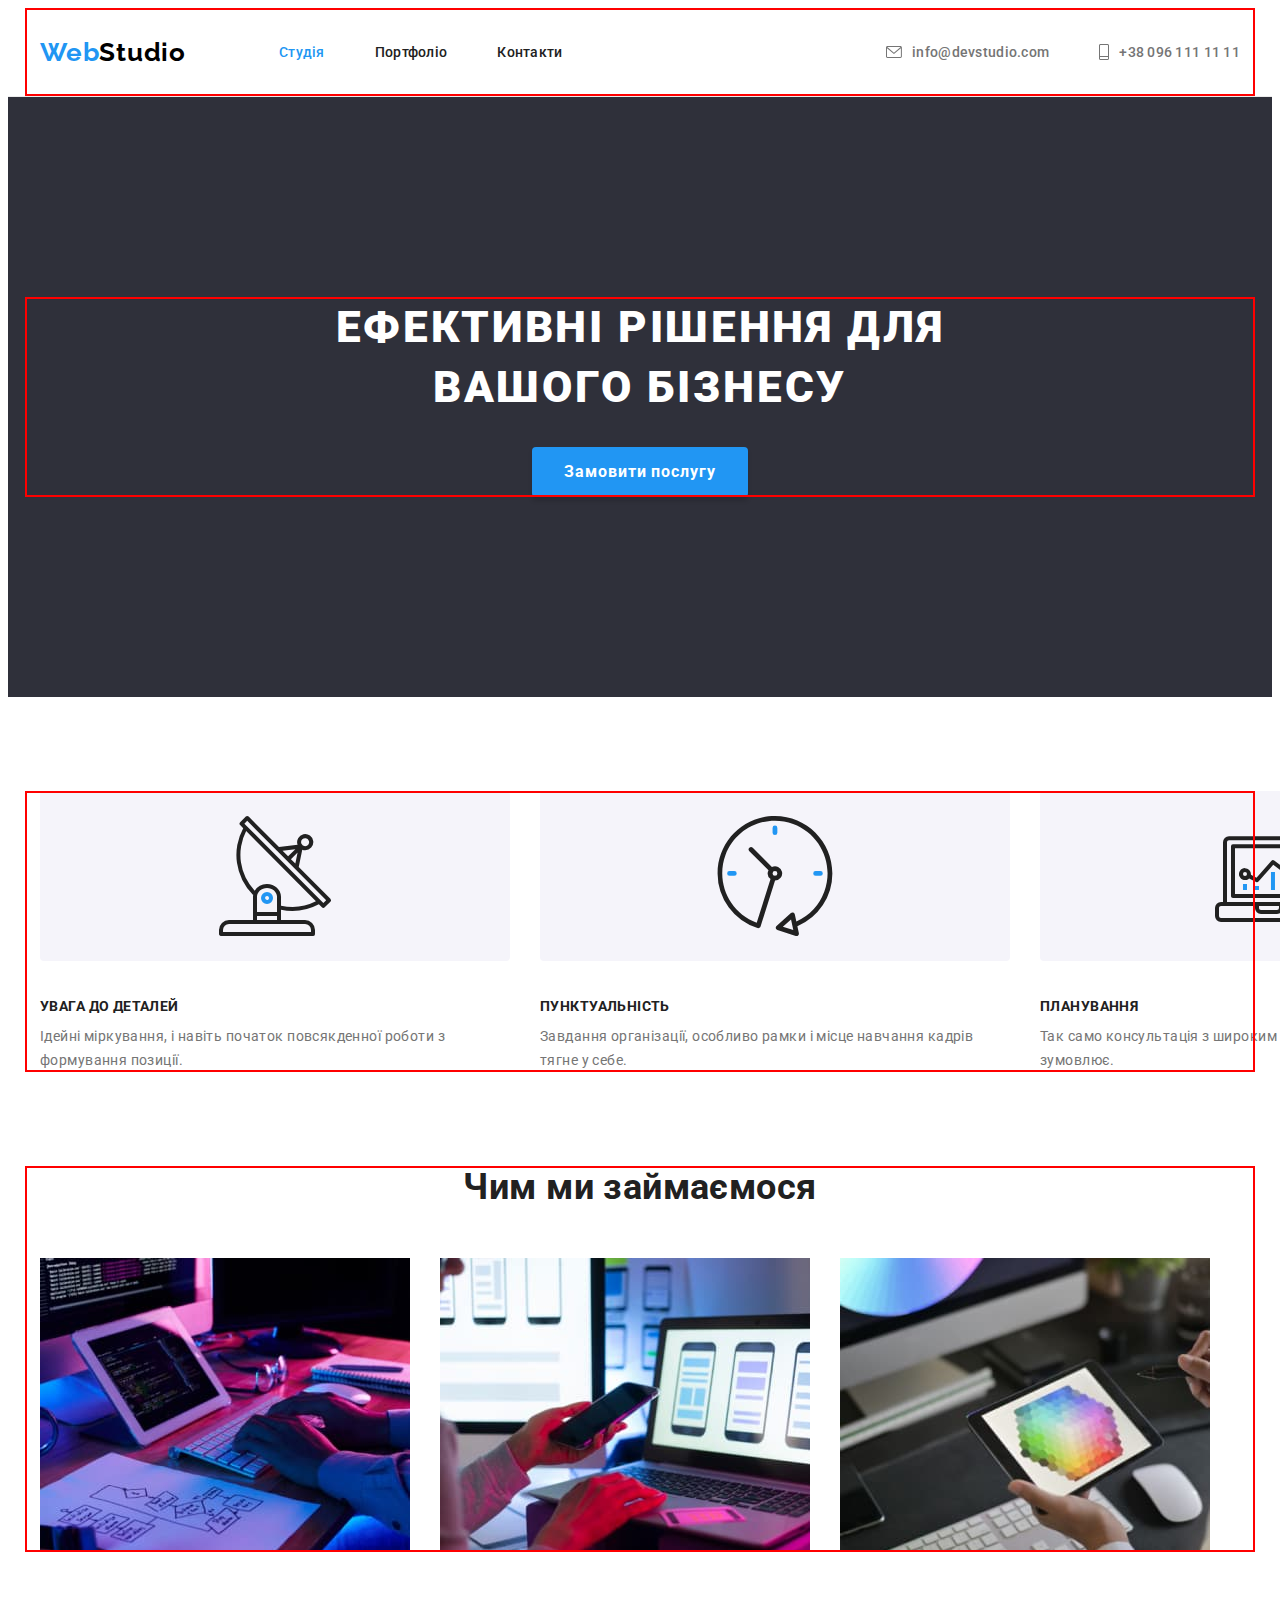
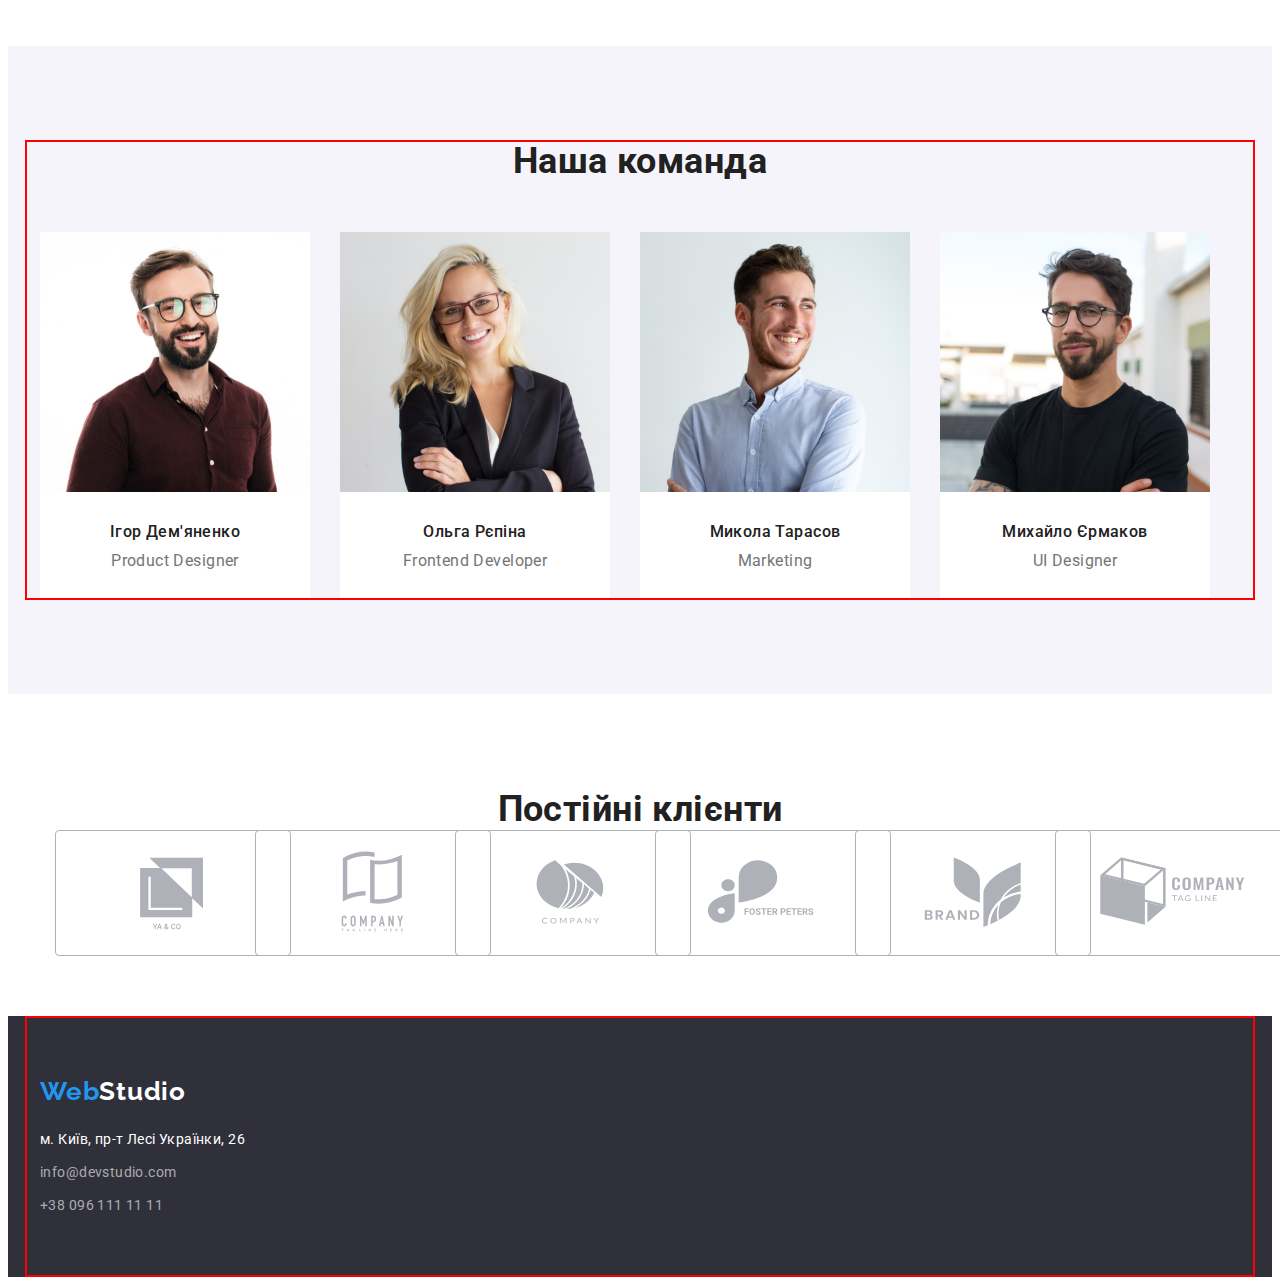
==== index.html @ 66969457 "secondary commit" ====
<!DOCTYPE html>
<html lang="uk">
  <head>
    <meta charset="UTF-8" />
    <meta http-equiv="X-UA-Compatible" content="IE=edge" />
    <meta name="viewport" content="width=device-width, initial-scale=1.0" />
    <title>WebStudio</title>
    <link rel="preconnect" href="https://fonts.googleapis.com" />
    <link rel="preconnect" href="https://fonts.gstatic.com" crossorigin />
    <link
      href="https://fonts.googleapis.com/css2?family=Raleway:wght@700&family=Roboto:wght@400;500;700;900&display=swap"
      rel="stylesheet"
    />
    <link
      rel="stylesheet"
      href="https://cdnjs.cloudflare.com/ajax/libs/modern-normalize/1.1.0/modern-normalize.min.css"
      integrity="sha512-wpPYUAdjBVSE4KJnH1VR1HeZfpl1ub8YT/NKx4PuQ5NmX2tKuGu6U/JRp5y+Y8XG2tV+wKQpNHVUX03MfMFn9Q=="
      crossorigin="anonymous"
      referrerpolicy="no-referrer"
    />
    <link rel="stylesheet" href="./css/styles.css" />
  </head>
  <body class="page">
    <header class="page-header">
      <div class="container container-header">
        <a lang="en" href="/index.html" class="logo-first-part"
          >Web<span class="logo-second-part">Studio</span></a
        >
        <nav class="header-nav">
          <ul class="site-nav list">
            <li class="nav-item"><a href="" class="link current">Студія</a></li>
            <li class="nav-item"><a href="./portfolio.html" class="link">Портфоліо</a></li>
            <li class="nav-item"><a href="" class="link">Контакти</a></li>
          </ul>
        </nav>
        <div class="container-nav">
          <ul class="contacts-nav list">
            <li class="contact-link">
              <a class="header-link link" href="mailto:info@devstudio.com">
                <svg class="header-icons" width="16" height="12">
                  <use href="./images/icons.svg#icon-mail"></use>
                </svg>
                info@devstudio.com
              </a>
            </li>
            <li class="contact-link">
              <a class="header-link link" href="tel:+380961111111">
                <svg class="header-icons" width="10" height="16">
                  <use href="./images/icons.svg#icon-phone"></use>
                </svg>
                +38 096 111 11 11
              </a>
            </li>
          </ul>
        </div>
      </div>
    </header>
    <main>
      <!-- Hero section -->
      <section class="hero-section">
        <div class="container hero-container">
          <h1 class="hero-title">Ефективні рішення для вашого бізнесу</h1>
          <button class="hero-button" type="button">Замовити послугу</button>
        </div>
      </section>
      <!-- features-section -->
      <section class="section features-section">
        <div class="container features-container">
          <h2 class="visually-hidden">Особливості роботи WebStudio</h2>
          <ul class="features-list list">
            <li class="features-item">
              <svg class="features-icons" width="70" height="70">
                <use href="./images/icons.svg#icon-antenna"></use>
              </svg>
              <h3 class="feature-title">Увага до деталей</h3>
              <p class="features-text">
                Ідейні міркування, і навіть початок повсякденної роботи з формування позиції.
              </p>
            </li>
            <li class="features-item">
              <svg class="features-icons" width="70" height="70">
                <use href="./images/icons.svg#icon-clock"></use>
              </svg>
              <h3 class="feature-title">Пунктуальність</h3>
              <p class="features-text">
                Завдання організації, особливо рамки і місце навчання кадрів тягне у себе.
              </p>
            </li>
            <li class="features-item">
              <svg class="features-icons" width="70" height="70">
                <use href="./images/icons.svg#icon-diagram"></use>
              </svg>
              <h3 class="feature-title">Планування</h3>
              <p class="features-text">
                Так само консультація з широким активом значною мірою зумовлює.
              </p>
            </li>
            <li class="features-item">
              <svg class="features-icons" width="70" height="70">
                <use href="./images/icons.svg#icon-astronaut"></use>
              </svg>
              <h3 class="feature-title">Сучасні Технології</h3>
              <p class="features-text">
                Значимість цих проблем настільки очевидна, що реалізація планових завдань.
              </p>
            </li>
          </ul>
        </div>
      </section>
      <!-- about-section -->
      <section class="about-section">
        <div class="container about-container">
          <h2 class="about-title">Чим ми займаємося</h2>
          <ul class="about-list list">
            <li>
              <img
                src="./images/img.jpg"
                alt="людина набирає код на клавіатурі, працює з планшетом і компьютером"
                width="370"
                height="294"
              />
            </li>
            <li>
              <img
                src="./images/img(1).jpg"
                alt="людина тестує мобільну версію, тримає телефон на фоні ноутбука"
                width="370"
                height="294"
              />
            </li>
            <li>
              <img
                src="./images/img(2).jpg"
                alt="людина працює з графічним планшетом"
                width="370"
                height="294"
              />
            </li>
          </ul>
        </div>
      </section>
      <!-- Team-section -->
      <section class="section team-section">
        <div class="container team-container">
          <h2 class="team-title">Наша команда</h2>
          <ul class="team-list list">
            <li class="team-card">
              <img
                src="./images/man-in-brown-shirt.jpg"
                alt="Чоловік у коричневій сорочці, в окулярах з світлили дужками"
                width="270"
                height="260"
              />
              <div class="employee-container">
                <h3 class="employee">Ігор Дем'яненко</h3>
                <p class="position" lang="en">Product Designer</p>
              </div>
            </li>
            <li class="team-card">
              <img
                src="./images/woman-in-black-jacket.jpg"
                alt="Жінка в чорному піджаку"
                width="270"
                height="260"
              />
              <div class="employee-container">
                <h3 class="employee">Ольга Рєпіна</h3>
                <p class="position" lang="en">Frontend Developer</p>
              </div>
            </li>
            <li class="team-card">
              <img
                src="./images/man-in-white-shirt.jpg"
                alt="Чоловік в білій сорочці"
                width="270"
                height="260"
              />
              <div class="employee-container">
                <h3 class="employee">Микола Тарасов</h3>
                <p class="position" lang="en">Marketing</p>
              </div>
            </li>
            <li class="team-card">
              <img
                src="./images/man-in-black-t-shirt.jpg"
                alt="Чоловік в чорній футболці, в окулярах"
                width="270"
                height="260"
              />
              <div class="employee-container">
                <h3 class="employee">Михайло Єрмаков</h3>
                <p class="position" lang="en">UI Designer</p>
              </div>
            </li>
          </ul>
        </div>
      </section>
      <section class="section">
        <h2 class="clients-title">Постійні клієнти</h2>
        <ul class="clients-list list">
          <li class="clients-item">
            <a class="clients-link link" href="">
              <svg class="clients-icon" width="106" heigth="60">
                <use href="./images/icons.svg#icon-Logo-company-1"></use>
              </svg>
            </a>
          </li>
          <li class="clients-item">
            <a href="">
              <svg class="clients-icon" width="106" heigth="60">
                <use href="./images/icons.svg#icon-Logo-company-2"></use>
              </svg>
            </a>
          </li>
          <li class="clients-item">
            <a href="">
              <svg class="clients-icon" width="106" heigth="60">
                <use href="./images/icons.svg#icon-Logo-company-3"></use>
              </svg>
            </a>
          </li>
          <li class="clients-item">
            <a href="">
              <svg class="clients-icon" width="106" heigth="60">
                <use href="./images/icons.svg#icon-Logo-company-4"></use>
              </svg>
            </a>
          </li>
          <li class="clients-item">
            <a href="">
              <svg class="clients-icon" width="106" heigth="60">
                <use href="./images/icons.svg#icon-Logo-company-5"></use>
              </svg>
            </a>
          </li>
          <li class="clients-item">
            <a href="">
              <svg class="clients-icon" width="106" heigth="60">
                <use href="./images/icons.svg#icon-Logo-company-6"></use>
              </svg>
            </a>
          </li>
        </ul>
      </section>
    </main>
    <footer class="footer-section">
      <div class="container footer-container">
        <a href="/index.html" class="footer-logo logo-first-part"
          >Web<span class="footer-logo logo-second-alt-part">Studio</span></a
        >
        <address class="address-container">
          <ul class="address-list list">
            <li class="contact-list">
              <a
                class="address-item link"
                href="https://goo.gl/maps/CPtrU1FHBa2aNyZL9"
                target="_blank"
                rel="noopener noreferrer"
                >м. Київ, пр-т Лесі Українки, 26</a
              >
            </li>
            <li class="contact-list">
              <a class="address-link link" href="mailto:info@devstudio.com">info@devstudio.com</a>
            </li>
            <li class="contact-list">
              <a class="address-link link" href="tel:+380961111111">+38 096 111 11 11</a>
            </li>
          </ul>
        </address>
      </div>
    </footer>
  </body>
</html>
---- css/styles.css ----
:root {
  /* Fonts */
  --main-font: 'Roboto', sans-serif;
  --secondary-font: 'Raleway', sans-serif;

  /* Text colors */
  --main-txt-cl: #212121;
  --second-txt-cl: #757575;
  --light-txt-cl: #ffffff;
  --accent-txt-cl: #2196f3;
  --logo-first-txt-cl: #2196f3;
  --logo-second-txt-cl: #000000;
  --logo-second-alt-txt-cl: #ffffff;
  --light-txt-cl-60: rgba(255, 255, 255, 0.6);
  --icon-clients: #AFB1B8;

  /* Background colors */
  --accent-bg-cl: #f5f5f5;
  --main-bg-cl: #ffffff;
  --second-bg-cl: #2f303a;
  --btn-filter-bg-cl: #f5f4fa;
  --btn-filter-act-cl: #2196f3;
  --btn-hero-cl: #2196f3;
  --bnt-act-cl: #188ce8;
  --team-bg-cl: #f5f4fa;

  /* Others */
}

.page {
  font-family: var(--main-font);
  font-weight: 400;
  font-size: 14px;
  line-height: calc(24 / 14);
  letter-spacing: 0.03em;
  color: var(--main-txt-cl);
  background-color: var(--main-bg-cl);
}

/* Reset style */

h1,
h2,
h3,
h4,
h5,
h6,
p,
ul {
  margin: 0;
}

img {
  display: block;
}

.link {
  text-decoration: none;
  color: currentColor;
}

.list {
  list-style: none;
  margin: 0;
  padding: 0;
}

.section {
  padding-top: 94px;
  padding-bottom: 94px;
}

.about-section {
  padding-bottom: 94px;
}

.container {
  width: 1200px;
  padding-left: 15px;
  padding-right: 15px;
  margin-left: auto;
  margin-right: auto;
  outline: 2px solid red;
  outline-offset: -2px;
}

/* Header */

.logo-first-part {
  color: var(--logo-first-txt-cl);
  font-family: var(--secondary-font);
  font-style: normal;
  font-weight: 700;
  font-size: 26px;
  line-height: calc(31 / 26);
  letter-spacing: 0.03em;
  text-decoration: none;
}

.logo-second-part {
  color: var(--logo-second-txt-cl);
  font-family: var(--secondary-font);
  font-style: normal;
  font-weight: 700;
  font-size: 26px;
  line-height: calc(31 / 26);
  letter-spacing: 0.03em;
  text-decoration: none;
}

.container-header {
  display: flex;
  align-items: center;
}

.header-nav {
  margin-left: 93px;
  margin-right: auto;
}

.site-nav {
  padding-top: 32px;
  padding-bottom: 32px;
  display: flex;
  gap: 50px;
  align-items: center;
}

.site-nav .link.current {
  color: var(--accent-txt-cl);
}

.contacts-nav {
  padding-top: 32px;
  padding-bottom: 32px;
  display: flex;
  align-items: center;
}

.contacts-nav .link {
  color: var(--second-txt-cl);
}

.header-link {
  display: flex;
  justify-content: center;
  align-items: center;
}

.header-icons {
  fill: currentColor;
  margin-right: 10px;
}

.contact-link:not(:last-child) {
  margin-right: 50px;
}

.page-header {
  border-bottom: 1px solid #ececec;
  background-color: var(--main-bg-cl);
}

.page-header .link {
  font-weight: 500;
  font-size: 14px;
  line-height: calc(16 / 14);
  letter-spacing: 0.02em;
}

.page-header .link:hover,
.page-header .link:focus {
  color: var(--accent-txt-cl);
}



/* Hero */

.hero-section {
  padding-top: 200px;
  padding-bottom: 200px;
  background-color: var(--second-bg-cl);
}

.hero-title {
  width: 696px;
  margin-right: auto;
  margin-left: auto;
  margin-bottom: 30px;
  font-weight: 900;
  font-size: 44px;
  line-height: calc(60 / 44);
  text-align: center;
  letter-spacing: 0.06em;
  text-transform: uppercase;
  color: var(--light-txt-cl);
}

.hero-button {
  margin-left: auto;
  margin-right: auto;
  display: block;
  width: 216px;
  min-height: 50px;
  padding: 6px 28px;
  border-radius: 4px;
  border: none;
  box-shadow: 0px 4px 4px rgba(0, 0, 0, 0.15);
  font-family: inherit;
  font-weight: 700;
  font-size: 16px;
  line-height: calc(30 / 16);
  letter-spacing: 0.06em;
  color: var(--light-txt-cl);
  background-color: var(--btn-hero-cl);
  cursor: pointer;
}

.hero-button:hover,
.hero-button:focus {
  background-color: var(--bnt-act-cl);
}

.hero-button:active {
  background-color: var(--bnt-act-cl);
}

/* features */

.visually-hidden {
  position: absolute;
  width: 1px;
  height: 1px;
  margin: -1px;
  border: 0;
  padding: 0;
  white-space: nowrap;
  clip-path: inset(100%);
  clip: rect(0 0 0 0);
  overflow: hidden;
}

.features-list {
  display: flex;
  gap: 30px;
}

.features-item {
  flex-basis: calc((100% - 90) /4);
}

.features-icons {
  width: 270px;
  height: 120px;
  padding: 25px 100px;
  background-color: var(--team-bg-cl);
  margin-bottom: 30px;
  border-radius: 4px;
  border: none;
}

.feature-title {
  margin-bottom: 10px;
  font-weight: 700;
  font-size: 14px;
  line-height: calc(16 / 14);
  text-transform: uppercase;
}

.features-text {
  color: var(--second-txt-cl);
}

/* about */

.about-title {
  margin-right: auto;
  margin-left: auto;
  margin-bottom: 50px;
  font-weight: 700;
  font-size: 36px;
  line-height: calc(42 / 36);
  text-align: center;
}

.about-list {
  display: flex;
  gap: 30px;
}

/* team-section */

.team-list {
  display: flex;
  gap: 30px;
}

.team-title {
  margin-bottom: 50px;
  font-weight: 700;
  font-size: 36px;
  line-height: calc(42 / 36);
  text-align: center;
}

.team-section {
  background-color: var(--team-bg-cl);
}

.team-card {
  background-color: var(--main-bg-cl);
}

.employee {
  margin-bottom: 10px;
  font-weight: 500;
  font-size: 16px;
  line-height: calc(19 / 16);
  text-align: center;
}

.employee-container {
  padding-top: 30px;
  padding-bottom: 30px;
  border-radius: 0px 0px 4px 4px;
}

.position {
  font-weight: 400;
  font-size: 16px;
  line-height: calc(19 / 16);
  text-align: center;
  color: var(--second-txt-cl);
}

/* clients */

.clients-title {
  font-weight: 700;
  font-size: 36px;
  line-height: calc(42 / 36);
  text-align: center;
}

.clients-list {
  display: flex;
  gap: 30px;
  justify-content: center;
}

.clients-item {
  width: 170px;
  height: 92px;
}

.clients-icon {
  width: 170px;
  height: 92px;
  padding: 16px 32px;
  border: 1px solid #AFB1B8;
  fill: var(--icon-clients);
  border-radius: 4px;
}

.clients-icon:hover,
.clients-icon:focus {
  fill: var(--accent-txt-cl);
  border: 1px solid #2196F3;
}

/* footer */

.footer-container {
  padding-top: 60px;
  padding-bottom: 60px;
  display: block;
}

.address-container {
  margin-top: 20px;
}

.footer-section {
  background-color: var(--second-bg-cl);
}

.contact-list:not(:last-child) {
  margin-bottom: 9px;
}

.address-item {
  font-style: normal;
  color: var(--light-txt-cl);
}

.logo-second-alt-part {
  color: var(--logo-second-alt-txt-cl);
  font-family: var(--secondary-font);
  font-style: normal;
  font-weight: 700;
  font-size: 26px;
  line-height: calc(31 / 26);
  letter-spacing: 0.03em;
  text-decoration: none;
}

.address-link {
  font-style: normal;
  color: var(--light-txt-cl-60);
}

.footer-section .link:hover,
.footer-section .link:focus {
  color: var(--accent-txt-cl);
}

/* portfolio */

.portfolio-container {
  padding: 20px 24px;
  border-right: 1px solid #eeeeee;
  border-bottom: 1px solid #eeeeee;
  border-left: 1px solid #eeeeee;
}

.filter-list {
  display: flex;
  gap: 8px;
  margin-bottom: 50px;
  align-items: center;
  justify-content: center;
}

.portfolio-button {
  padding: 6px 22px;
  border-radius: 4px;
  border: none;
  font-family: inherit;
  font-weight: 500;
  font-size: 16px;
  line-height: calc(26 / 16);
  text-align: center;
  color: var(--main-txt-cl);
  background-color: var(--btn-filter-bg-cl);
  cursor: pointer;
}

.portfolio-button:hover,
.portfolio-button:focus {
  background-color: var(--btn-filter-act-cl);
  color: var(--light-txt-cl);
  border-radius: 4px;
  border: none;
}

.portfolio-button:active {
  color: var(--light-txt-cl);
  background-color: var(--btn-filter-act-cl);
  border-radius: 4px;
  border: none;
}

.project-item {
  flex-basis: calc((100% - 30px * 2) / 3);
  background-color: var(--main-bg-cl);
}

.project-list {
  display: flex;
  flex-wrap: wrap;
  gap: 30px;
}

.portfolio-title {
  margin-bottom: 4px;
  font-weight: 700;
  font-size: 18px;
  line-height: calc(36 / 18);
  letter-spacing: 0.06em;
}

.description-project {
  font-weight: 400;
  font-size: 16px;
  line-height: calc(30 / 16);
  color: var(--second-txt-cl);
}

/* фон fff */
/* основной цвет текста #212121 */
/* логотип #2196F3-веб #000000-студия */
/* #2196F3 при фокусе и ховере, #212121 стандарт полож. */
/* #757575 номер в шапке */
/* #FFFFFF в индекс фон h1  */
/* #2196F3 фон кнопки, active button #188CE8 текст кнопки #FFFFFF  */
/* #2F303A фон шапки с кнопкой*/
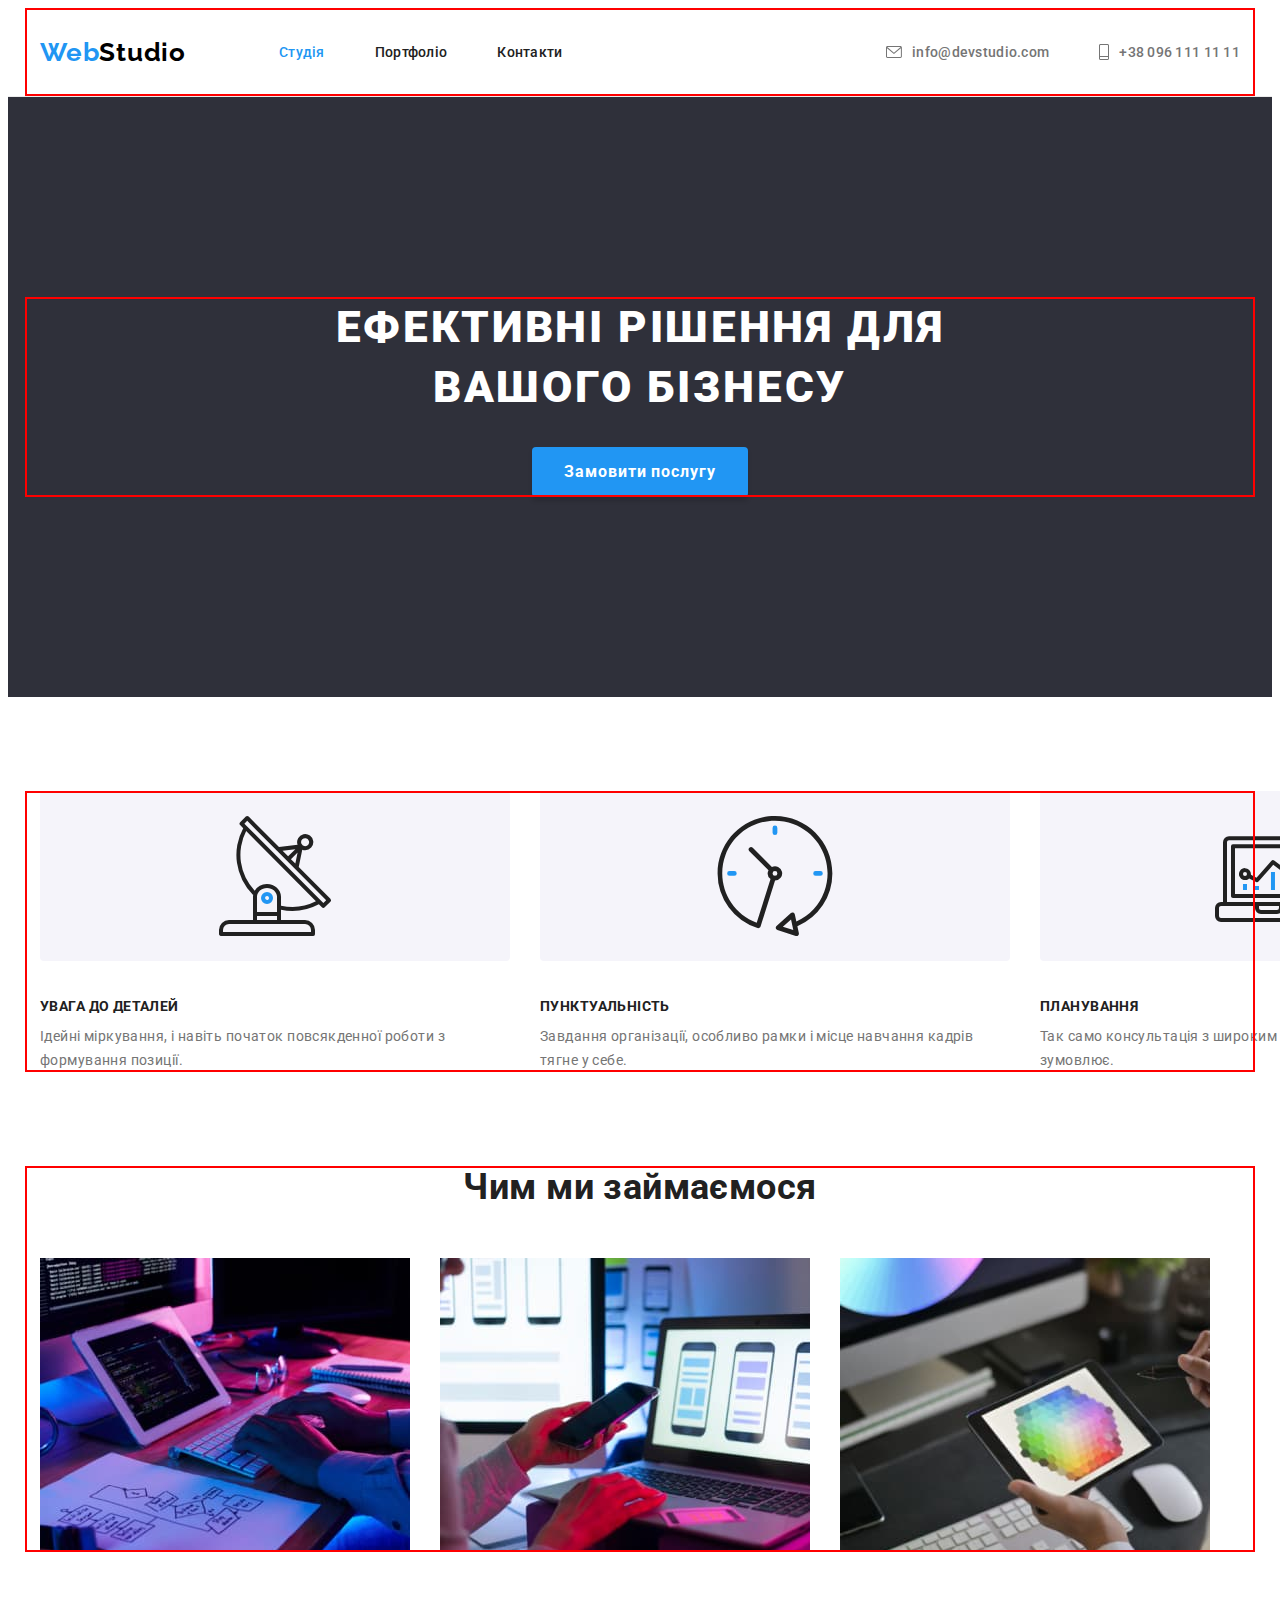
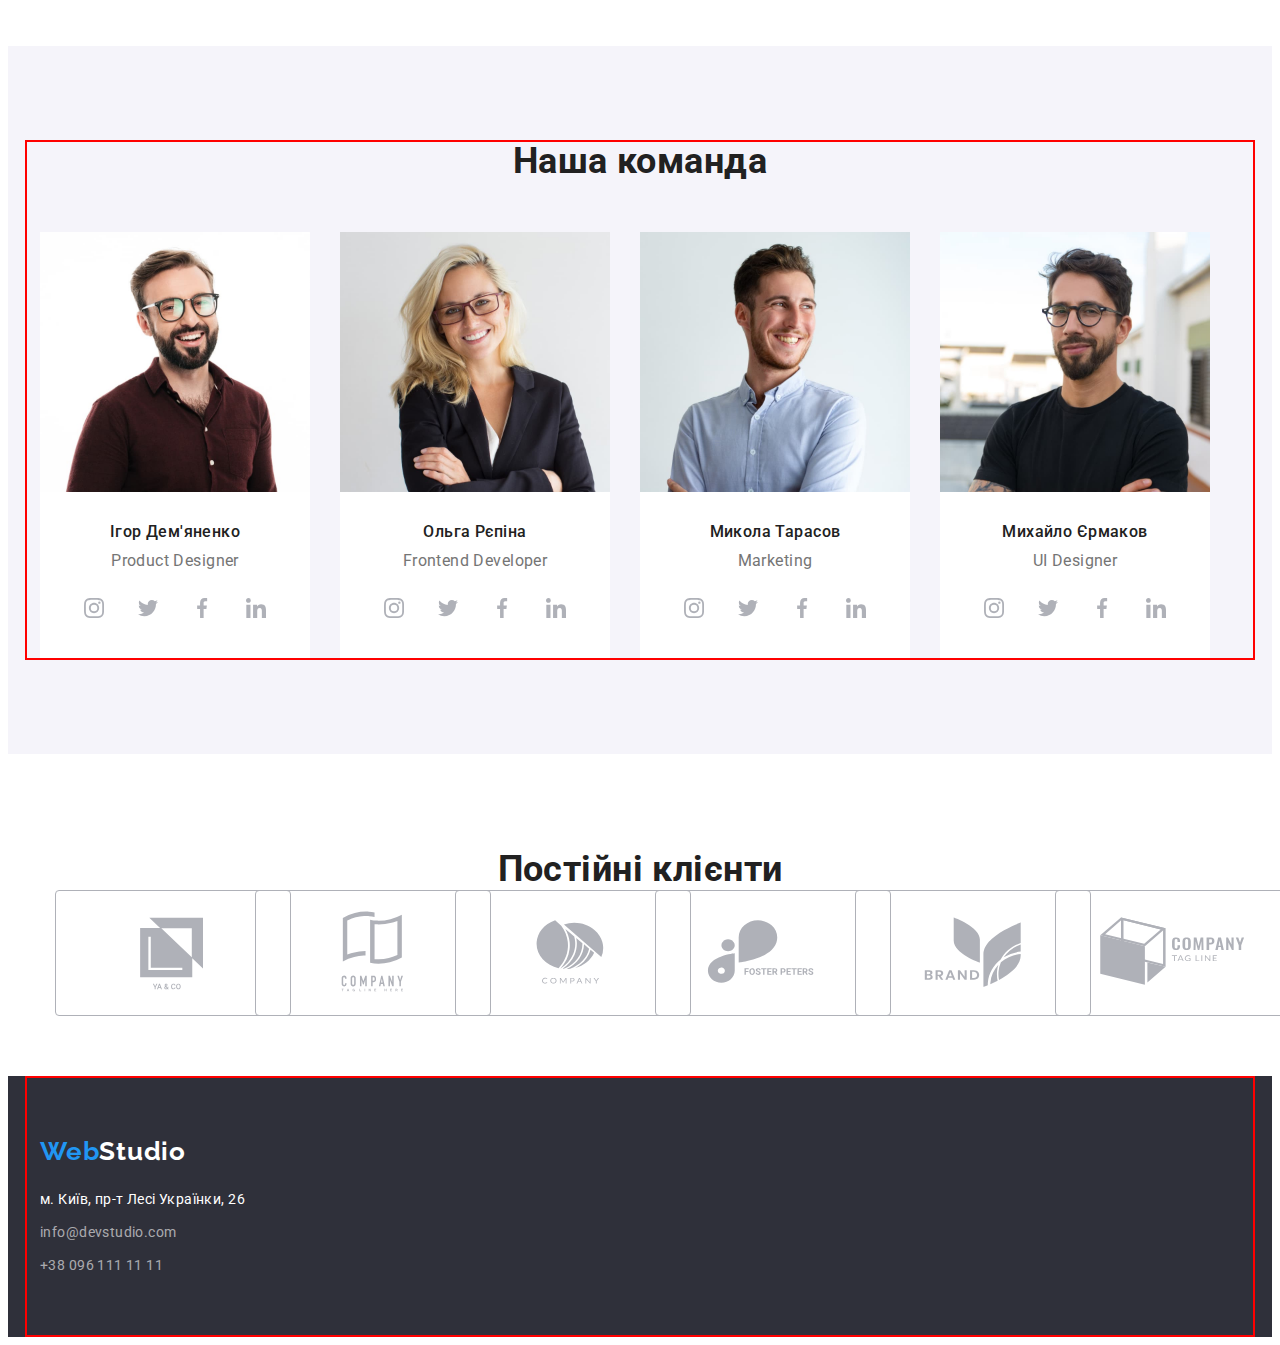
==== commit 1a601019: "secondary commit" ====
--- a/index.html
+++ b/index.html
@@ -154,6 +154,60 @@
               <div class="employee-container">
                 <h3 class="employee">Ігор Дем'яненко</h3>
                 <p class="position" lang="en">Product Designer</p>
+                <ul class="socials list">
+                  <li class="socials-item">
+                    <a
+                      class="socials-link link"
+                      href="https://instagram.com"
+                      target="_blank"
+                      rel="noopener noreferrer"
+                      aria-label="Instagram"
+                    >
+                      <svg class="socials-icon" width="20" height="20">
+                        <use href="./images/icons.svg#icon-instagram"></use>
+                      </svg>
+                    </a>
+                  </li>
+                  <li class="socials-item">
+                    <a
+                      class="socials-link link"
+                      href="https://twitter.com"
+                      aria-label="Twitter"
+                      target="_blank"
+                      rel="noopener noreferrer"
+                    >
+                      <svg class="socials-icon" width="20" height="20">
+                        <use href="./images/icons.svg#icon-twitter"></use>
+                      </svg>
+                    </a>
+                  </li>
+                  <li class="socials-item">
+                    <a
+                      class="socials-link link"
+                      href="https://facebook.com"
+                      aria-label="Facebook"
+                      target="_blank"
+                      rel="noopener noreferrer"
+                    >
+                      <svg class="socials-icon" width="20" height="20">
+                        <use href="./images/icons.svg#icon-facebook"></use>
+                      </svg>
+                    </a>
+                  </li>
+                  <li class="socials-item">
+                    <a
+                      class="socials-link link"
+                      href="https://linkedin.com"
+                      aria-label="LinkedIn"
+                      target="_blank"
+                      rel="noopener noreferrer"
+                    >
+                      <svg class="socials-icon" width="20" height="20">
+                        <use href="./images/icons.svg#icon-linkedin"></use>
+                      </svg>
+                    </a>
+                  </li>
+                </ul>
               </div>
             </li>
             <li class="team-card">
@@ -166,6 +220,60 @@
               <div class="employee-container">
                 <h3 class="employee">Ольга Рєпіна</h3>
                 <p class="position" lang="en">Frontend Developer</p>
+                <ul class="socials list">
+                  <li class="socials-item">
+                    <a
+                      class="socials-link link"
+                      href="https://instagram.com"
+                      target="_blank"
+                      rel="noopener noreferrer"
+                      aria-label="Instagram"
+                    >
+                      <svg class="socials-icon" width="20" height="20">
+                        <use href="./images/icons.svg#icon-instagram"></use>
+                      </svg>
+                    </a>
+                  </li>
+                  <li class="socials-item">
+                    <a
+                      class="socials-link link"
+                      href="https://twitter.com"
+                      aria-label="Twitter"
+                      target="_blank"
+                      rel="noopener noreferrer"
+                    >
+                      <svg class="socials-icon" width="20" height="20">
+                        <use href="./images/icons.svg#icon-twitter"></use>
+                      </svg>
+                    </a>
+                  </li>
+                  <li class="socials-item">
+                    <a
+                      class="socials-link link"
+                      href="https://facebook.com"
+                      aria-label="Facebook"
+                      target="_blank"
+                      rel="noopener noreferrer"
+                    >
+                      <svg class="socials-icon" width="20" height="20">
+                        <use href="./images/icons.svg#icon-facebook"></use>
+                      </svg>
+                    </a>
+                  </li>
+                  <li class="socials-item">
+                    <a
+                      class="socials-link link"
+                      href="https://linkedin.com"
+                      aria-label="LinkedIn"
+                      target="_blank"
+                      rel="noopener noreferrer"
+                    >
+                      <svg class="socials-icon" width="20" height="20">
+                        <use href="./images/icons.svg#icon-linkedin"></use>
+                      </svg>
+                    </a>
+                  </li>
+                </ul>
               </div>
             </li>
             <li class="team-card">
@@ -178,6 +286,60 @@
               <div class="employee-container">
                 <h3 class="employee">Микола Тарасов</h3>
                 <p class="position" lang="en">Marketing</p>
+                <ul class="socials list">
+                  <li class="socials-item">
+                    <a
+                      class="socials-link link"
+                      href="https://instagram.com"
+                      target="_blank"
+                      rel="noopener noreferrer"
+                      aria-label="Instagram"
+                    >
+                      <svg class="socials-icon" width="20" height="20">
+                        <use href="./images/icons.svg#icon-instagram"></use>
+                      </svg>
+                    </a>
+                  </li>
+                  <li class="socials-item">
+                    <a
+                      class="socials-link link"
+                      href="https://twitter.com"
+                      aria-label="Twitter"
+                      target="_blank"
+                      rel="noopener noreferrer"
+                    >
+                      <svg class="socials-icon" width="20" height="20">
+                        <use href="./images/icons.svg#icon-twitter"></use>
+                      </svg>
+                    </a>
+                  </li>
+                  <li class="socials-item">
+                    <a
+                      class="socials-link link"
+                      href="https://facebook.com"
+                      aria-label="Facebook"
+                      target="_blank"
+                      rel="noopener noreferrer"
+                    >
+                      <svg class="socials-icon" width="20" height="20">
+                        <use href="./images/icons.svg#icon-facebook"></use>
+                      </svg>
+                    </a>
+                  </li>
+                  <li class="socials-item">
+                    <a
+                      class="socials-link link"
+                      href="https://linkedin.com"
+                      aria-label="LinkedIn"
+                      target="_blank"
+                      rel="noopener noreferrer"
+                    >
+                      <svg class="socials-icon" width="20" height="20">
+                        <use href="./images/icons.svg#icon-linkedin"></use>
+                      </svg>
+                    </a>
+                  </li>
+                </ul>
               </div>
             </li>
             <li class="team-card">
@@ -190,6 +352,60 @@
               <div class="employee-container">
                 <h3 class="employee">Михайло Єрмаков</h3>
                 <p class="position" lang="en">UI Designer</p>
+                <ul class="socials list">
+                  <li class="socials-item">
+                    <a
+                      class="socials-link link"
+                      href="https://instagram.com"
+                      target="_blank"
+                      rel="noopener noreferrer"
+                      aria-label="Instagram"
+                    >
+                      <svg class="socials-icon" width="20" height="20">
+                        <use href="./images/icons.svg#icon-instagram"></use>
+                      </svg>
+                    </a>
+                  </li>
+                  <li class="socials-item">
+                    <a
+                      class="socials-link link"
+                      href="https://twitter.com"
+                      aria-label="Twitter"
+                      target="_blank"
+                      rel="noopener noreferrer"
+                    >
+                      <svg class="socials-icon" width="20" height="20">
+                        <use href="./images/icons.svg#icon-twitter"></use>
+                      </svg>
+                    </a>
+                  </li>
+                  <li class="socials-item">
+                    <a
+                      class="socials-link link"
+                      href="https://facebook.com"
+                      aria-label="Facebook"
+                      target="_blank"
+                      rel="noopener noreferrer"
+                    >
+                      <svg class="socials-icon" width="20" height="20">
+                        <use href="./images/icons.svg#icon-facebook"></use>
+                      </svg>
+                    </a>
+                  </li>
+                  <li class="socials-item">
+                    <a
+                      class="socials-link link"
+                      href="https://linkedin.com"
+                      aria-label="LinkedIn"
+                      target="_blank"
+                      rel="noopener noreferrer"
+                    >
+                      <svg class="socials-icon" width="20" height="20">
+                        <use href="./images/icons.svg#icon-linkedin"></use>
+                      </svg>
+                    </a>
+                  </li>
+                </ul>
               </div>
             </li>
           </ul>
--- a/css/styles.css
+++ b/css/styles.css
@@ -12,8 +12,7 @@
   --logo-second-txt-cl: #000000;
   --logo-second-alt-txt-cl: #ffffff;
   --light-txt-cl-60: rgba(255, 255, 255, 0.6);
-  --icon-clients: #AFB1B8;
-
+  
   /* Background colors */
   --accent-bg-cl: #f5f5f5;
   --main-bg-cl: #ffffff;
@@ -25,6 +24,8 @@
   --team-bg-cl: #f5f4fa;
 
   /* Others */
+  --icon-clients: #AFB1B8;
+
 }
 
 .page {
@@ -312,6 +313,37 @@
   background-color: var(--main-bg-cl);
 }
 
+.socials {
+  display: flex;
+  gap: 10px;
+  justify-content: center;
+}
+
+.socials-link {
+  display: flex;
+  align-items: center;
+  justify-content: center;
+  width: 44px;
+  height: 44px;
+  background-color: var(--main-bg-cl);
+  border-radius: 50%;
+}
+
+.socials-link:hover,
+.socials-link:focus {
+  background-color: var(--accent-txt-cl);
+}
+
+.socials-icon {
+  fill: var(--icon-clients);
+}
+
+.socials-link:hover .socials-icon,
+.socials-link:focus .socials-icon {
+  background-color: var(--accent-txt-cl);
+  fill: var(--light-txt-cl);
+}
+
 .employee {
   margin-bottom: 10px;
   font-weight: 500;
@@ -327,6 +359,7 @@
 }
 
 .position {
+  margin-bottom: 16px;
   font-weight: 400;
   font-size: 16px;
   line-height: calc(19 / 16);
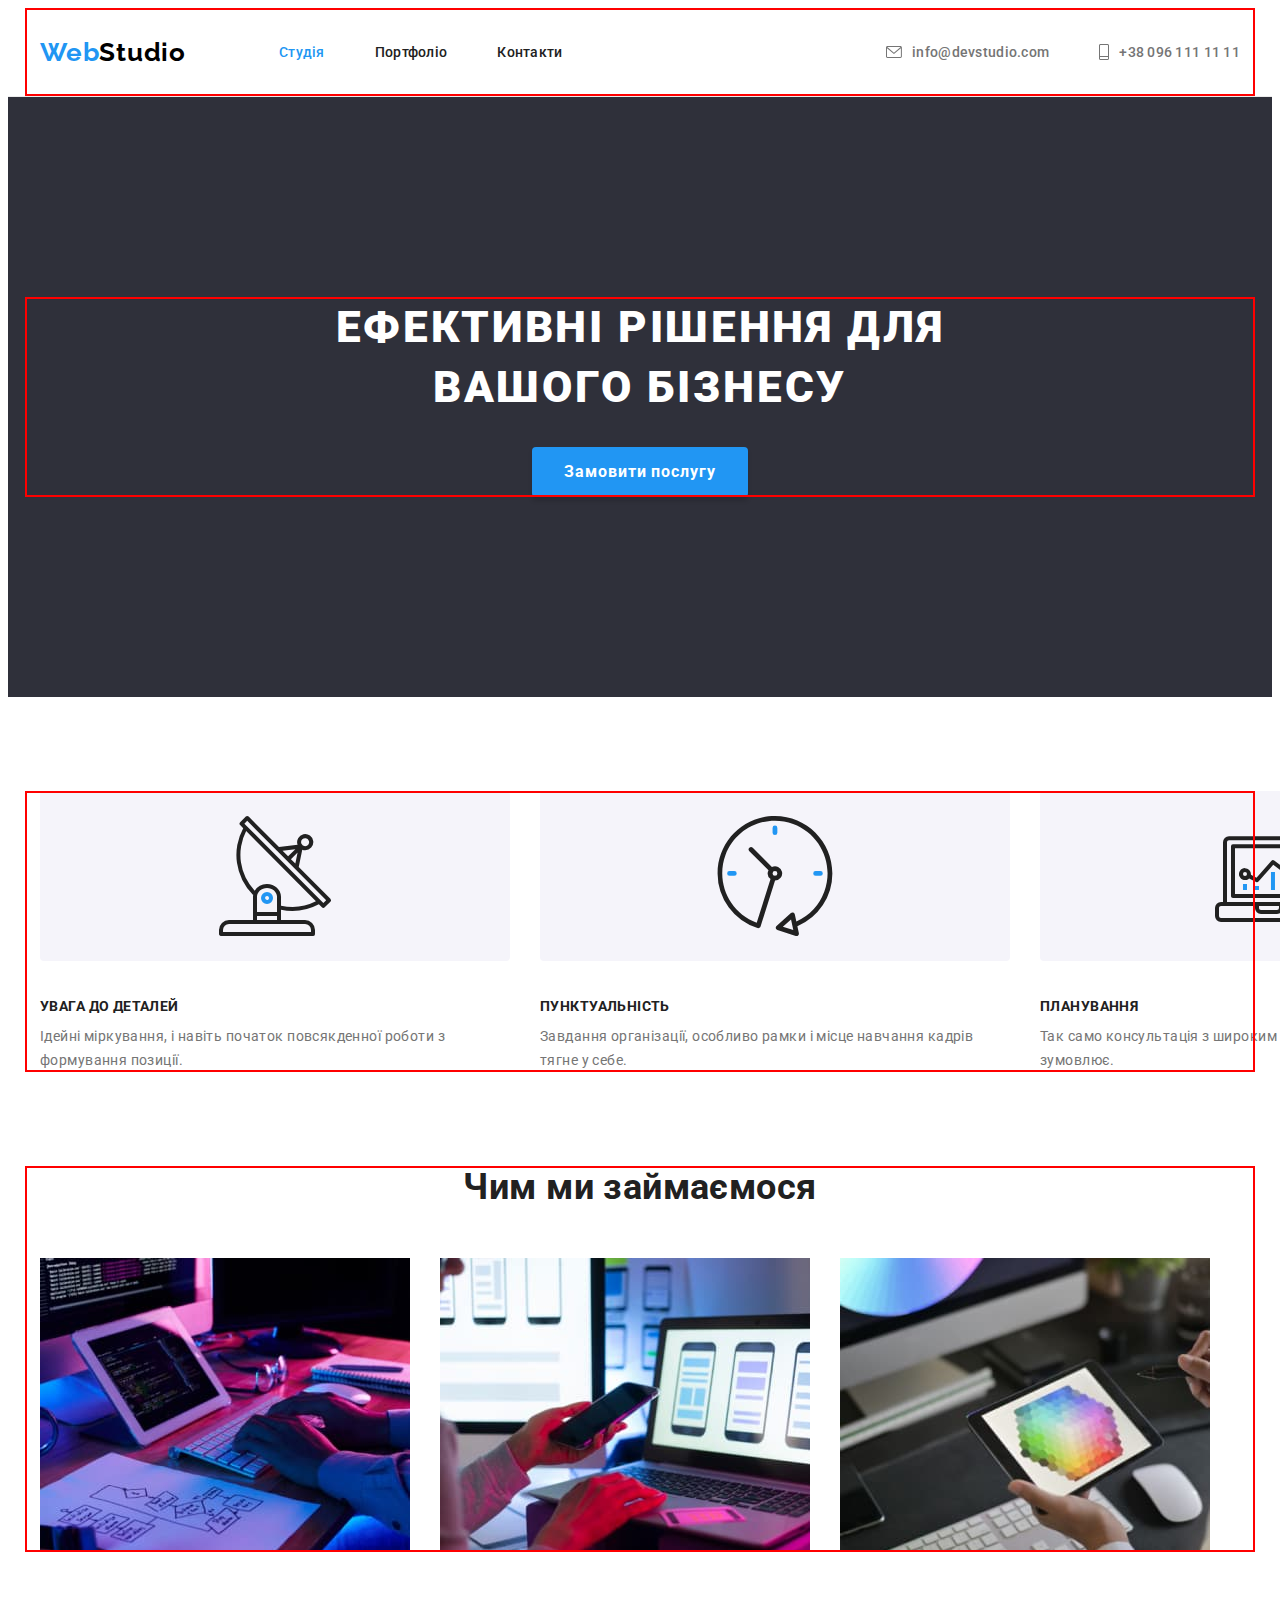
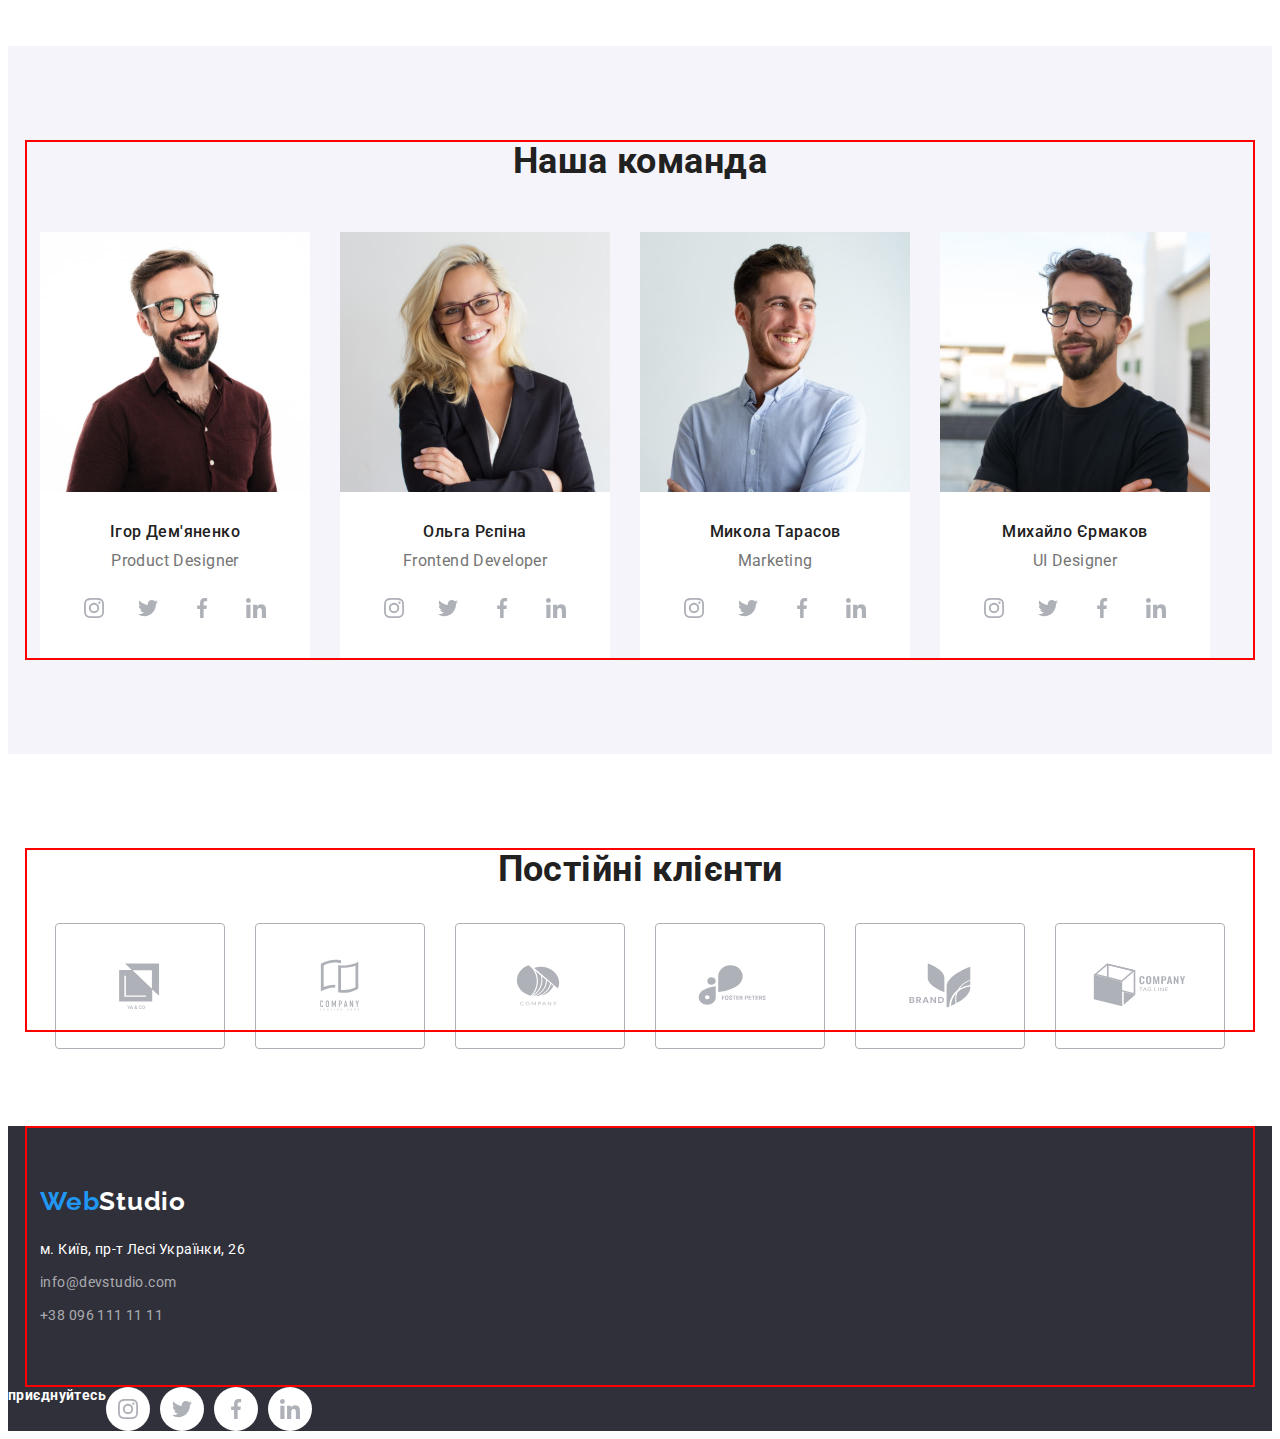
==== commit 5cc1b755: "secondary commit" ====
--- a/index.html
+++ b/index.html
@@ -411,52 +411,55 @@
           </ul>
         </div>
       </section>
+      <!-- clients-company -->
       <section class="section">
-        <h2 class="clients-title">Постійні клієнти</h2>
-        <ul class="clients-list list">
-          <li class="clients-item">
-            <a class="clients-link link" href="">
-              <svg class="clients-icon" width="106" heigth="60">
-                <use href="./images/icons.svg#icon-Logo-company-1"></use>
-              </svg>
-            </a>
-          </li>
-          <li class="clients-item">
-            <a href="">
-              <svg class="clients-icon" width="106" heigth="60">
-                <use href="./images/icons.svg#icon-Logo-company-2"></use>
-              </svg>
-            </a>
-          </li>
-          <li class="clients-item">
-            <a href="">
-              <svg class="clients-icon" width="106" heigth="60">
-                <use href="./images/icons.svg#icon-Logo-company-3"></use>
-              </svg>
-            </a>
-          </li>
-          <li class="clients-item">
-            <a href="">
-              <svg class="clients-icon" width="106" heigth="60">
-                <use href="./images/icons.svg#icon-Logo-company-4"></use>
-              </svg>
-            </a>
-          </li>
-          <li class="clients-item">
-            <a href="">
-              <svg class="clients-icon" width="106" heigth="60">
-                <use href="./images/icons.svg#icon-Logo-company-5"></use>
-              </svg>
-            </a>
-          </li>
-          <li class="clients-item">
-            <a href="">
-              <svg class="clients-icon" width="106" heigth="60">
-                <use href="./images/icons.svg#icon-Logo-company-6"></use>
-              </svg>
-            </a>
-          </li>
-        </ul>
+        <div class="container clients-container">
+          <h2 class="clients-title">Постійні клієнти</h2>
+          <ul class="clients-list list">
+            <li class="clients-item">
+              <a class="clients-link link" href="">
+                <svg class="clients-icon" width="106" heigth="60">
+                  <use href="./images/icons.svg#icon-Logo-company-1"></use>
+                </svg>
+              </a>
+            </li>
+            <li class="clients-item">
+              <a class="clients-link link" href="">
+                <svg class="clients-icon" width="106" heigth="60">
+                  <use href="./images/icons.svg#icon-Logo-company-2"></use>
+                </svg>
+              </a>
+            </li>
+            <li class="clients-item">
+              <a class="clients-link link" href="">
+                <svg class="clients-icon" width="106" heigth="60">
+                  <use href="./images/icons.svg#icon-Logo-company-3"></use>
+                </svg>
+              </a>
+            </li>
+            <li class="clients-item">
+              <a class="clients-link link" href="">
+                <svg class="clients-icon" width="106" heigth="60">
+                  <use href="./images/icons.svg#icon-Logo-company-4"></use>
+                </svg>
+              </a>
+            </li>
+            <li class="clients-item">
+              <a class="clients-link link" href="">
+                <svg class="clients-icon" width="106" heigth="60">
+                  <use href="./images/icons.svg#icon-Logo-company-5"></use>
+                </svg>
+              </a>
+            </li>
+            <li class="clients-item">
+              <a class="clients-link link" href="">
+                <svg class="clients-icon" width="106" heigth="60">
+                  <use href="./images/icons.svg#icon-Logo-company-6"></use>
+                </svg>
+              </a>
+            </li>
+          </ul>
+        </div>
       </section>
     </main>
     <footer class="footer-section">
@@ -484,6 +487,63 @@
           </ul>
         </address>
       </div>
+      <div class="footer-socials">
+        <h2 class="footer-socials-title">приєднуйтесь</h2>
+        <ul class="socials list">
+          <li class="socials-item">
+            <a
+              class="socials-link link"
+              href="https://instagram.com"
+              target="_blank"
+              rel="noopener noreferrer"
+              aria-label="Instagram"
+            >
+              <svg class="socials-icon" width="20" height="20">
+                <use href="./images/icons.svg#icon-instagram"></use>
+              </svg>
+            </a>
+          </li>
+          <li class="socials-item">
+            <a
+              class="socials-link link"
+              href="https://twitter.com"
+              aria-label="Twitter"
+              target="_blank"
+              rel="noopener noreferrer"
+            >
+              <svg class="socials-icon" width="20" height="20">
+                <use href="./images/icons.svg#icon-twitter"></use>
+              </svg>
+            </a>
+          </li>
+          <li class="socials-item">
+            <a
+              class="socials-link link"
+              href="https://facebook.com"
+              aria-label="Facebook"
+              target="_blank"
+              rel="noopener noreferrer"
+            >
+              <svg class="socials-icon" width="20" height="20">
+                <use href="./images/icons.svg#icon-facebook"></use>
+              </svg>
+            </a>
+          </li>
+          <li class="socials-item">
+            <a
+              class="socials-link link"
+              href="https://linkedin.com"
+              aria-label="LinkedIn"
+              target="_blank"
+              rel="noopener noreferrer"
+            >
+              <svg class="socials-icon" width="20" height="20">
+                <use href="./images/icons.svg#icon-linkedin"></use>
+              </svg>
+            </a>
+          </li>
+        </ul>
+      </div>
     </footer>
   </body>
 </html>
--- a/css/styles.css
+++ b/css/styles.css
@@ -370,6 +370,7 @@
 /* clients */
 
 .clients-title {
+  margin-bottom: 50px;
   font-weight: 700;
   font-size: 36px;
   line-height: calc(42 / 36);
@@ -382,7 +383,10 @@
   justify-content: center;
 }
 
-.clients-item {
+.clients-link {
+  display: flex;
+  align-items: center;
+  justify-content: center;
   width: 170px;
   height: 92px;
 }
@@ -396,8 +400,14 @@
   border-radius: 4px;
 }
 
-.clients-icon:hover,
-.clients-icon:focus {
+.clients-link .clients-icon:hover,
+.clients-link .clients-icon:focus {
+  fill: var(--accent-txt-cl);
+  border: 1px solid #2196F3;
+}
+
+.clients-link:hover,
+.clients-link:focus {
   fill: var(--accent-txt-cl);
   border: 1px solid #2196F3;
 }
@@ -446,6 +456,21 @@
 .footer-section .link:hover,
 .footer-section .link:focus {
   color: var(--accent-txt-cl);
+}
+
+.footer-socials {
+  display: flex;
+}
+
+.footer-socials-title {
+  font-weight: 700;
+  font-size: 14px;
+  line-height: calc(16 / 14);
+  color: var(--light-txt-cl);
+}
+
+.footer-section {
+  align-items: baseline
 }
 
 /* portfolio */
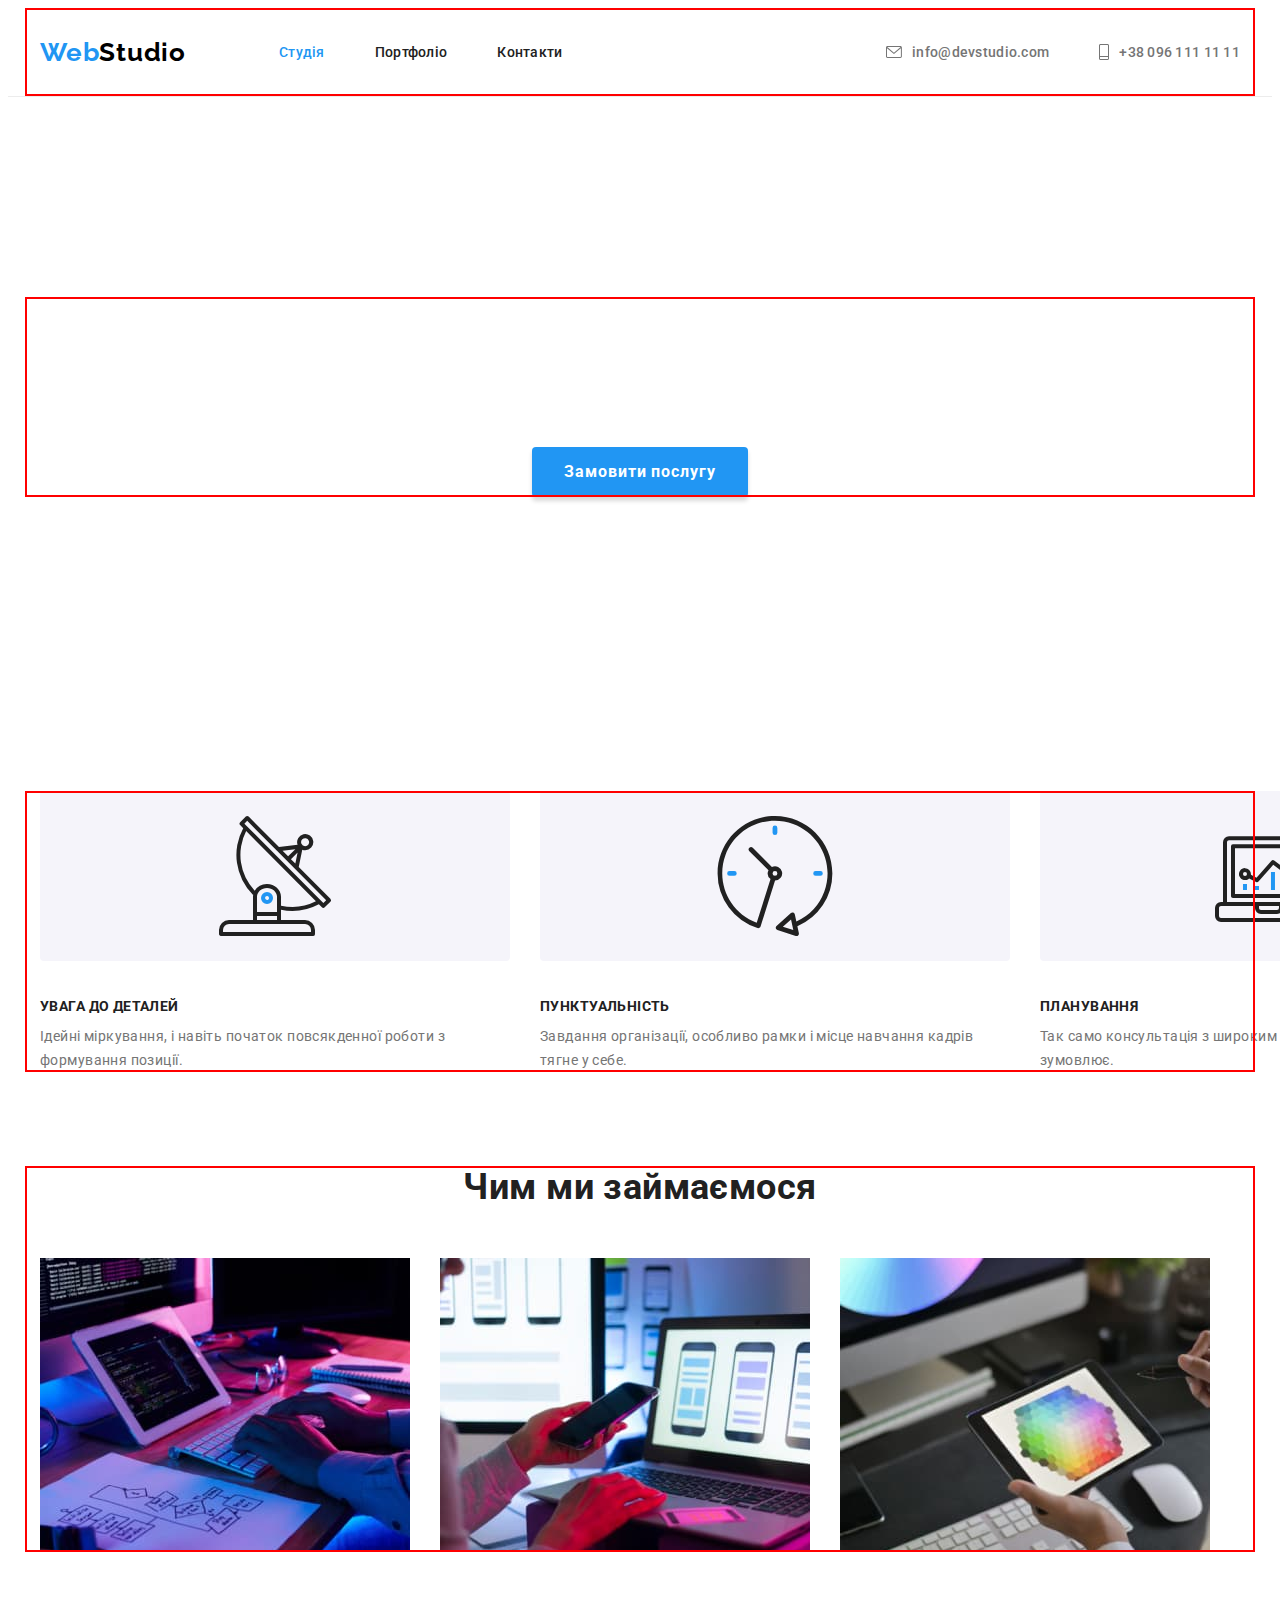
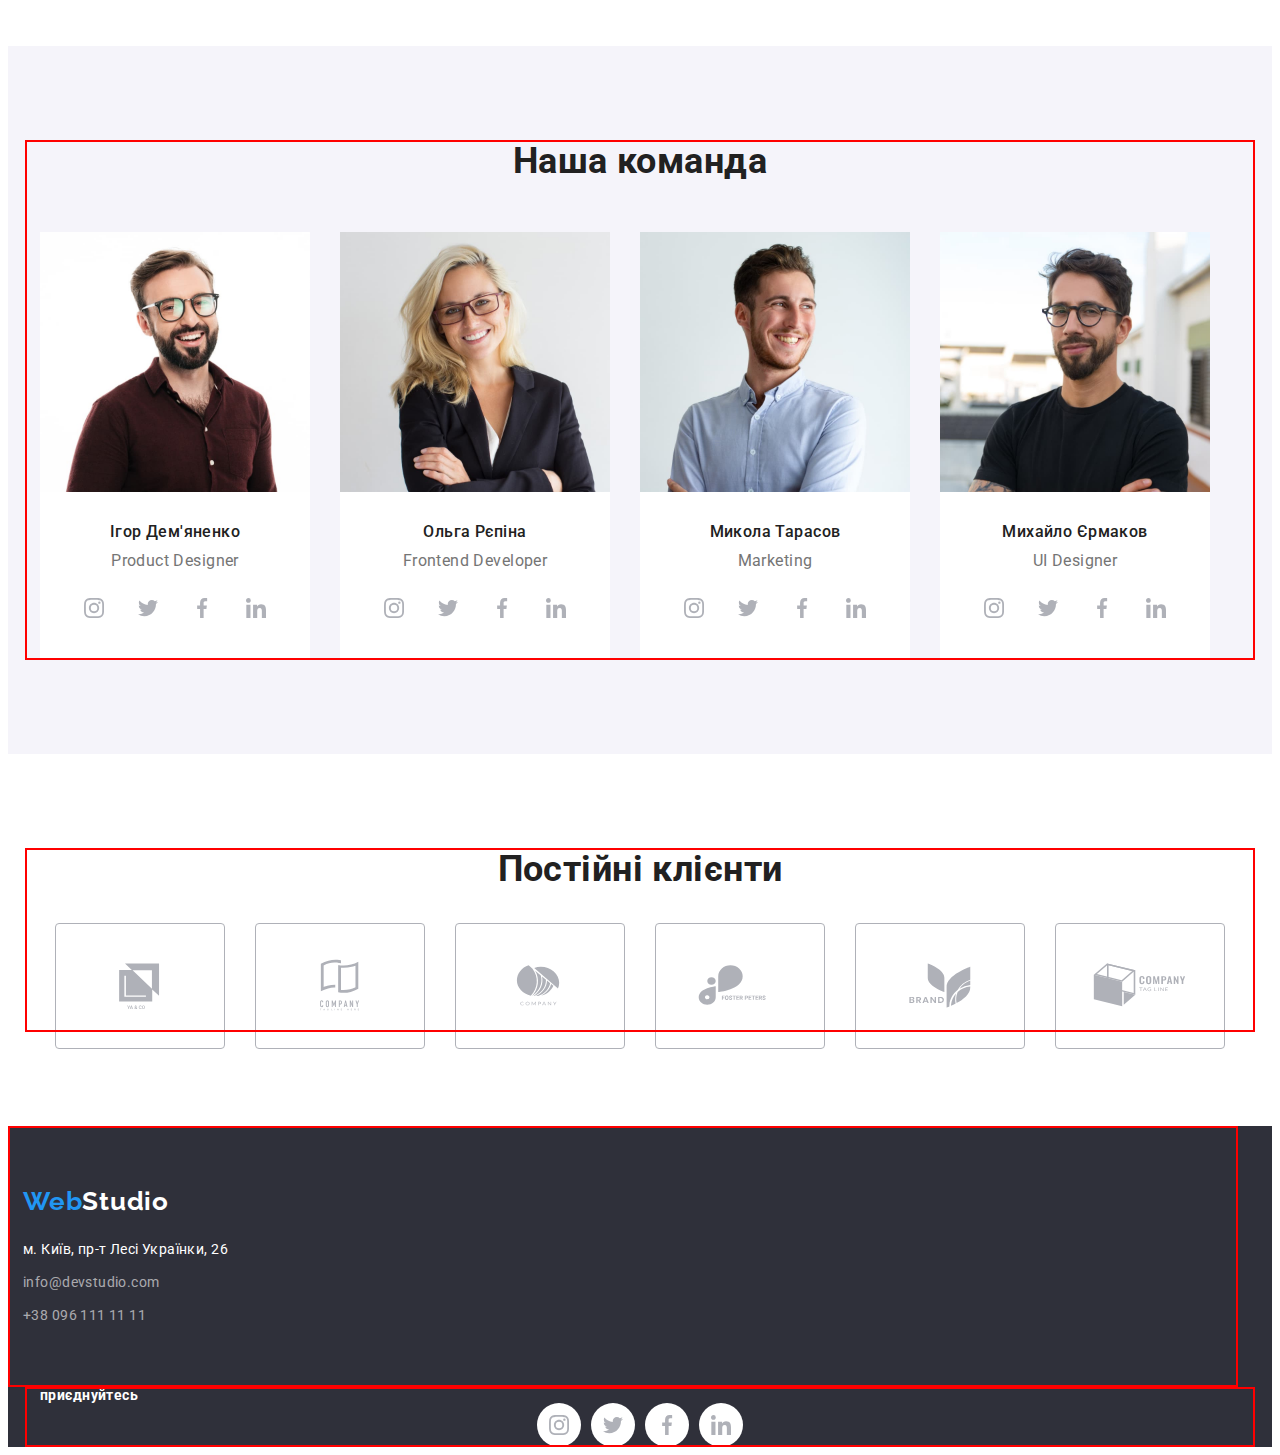
==== commit 5e00e0a7: "third commit" ====
--- a/index.html
+++ b/index.html
@@ -487,7 +487,7 @@
           </ul>
         </address>
       </div>
-      <div class="footer-socials">
+      <div class="container footer-socials">
         <h2 class="footer-socials-title">приєднуйтесь</h2>
         <ul class="socials list">
           <li class="socials-item">
--- a/css/styles.css
+++ b/css/styles.css
@@ -181,7 +181,8 @@
 .hero-section {
   padding-top: 200px;
   padding-bottom: 200px;
-  background-color: var(--second-bg-cl);
+  /* background-image: linear-gradient(to right, rgba(47, 48, 58, 0.4), rgba(47, 48, 58, 0.4)), url(‘./images/hero-background.jpg’); */
+  /* background-color: var(--second-bg-cl); */
 }
 
 .hero-title {
@@ -418,6 +419,7 @@
   padding-top: 60px;
   padding-bottom: 60px;
   display: block;
+  margin-right: 70px;
 }
 
 .address-container {
@@ -459,7 +461,7 @@
 }
 
 .footer-socials {
-  display: flex;
+  display: block;
 }
 
 .footer-socials-title {
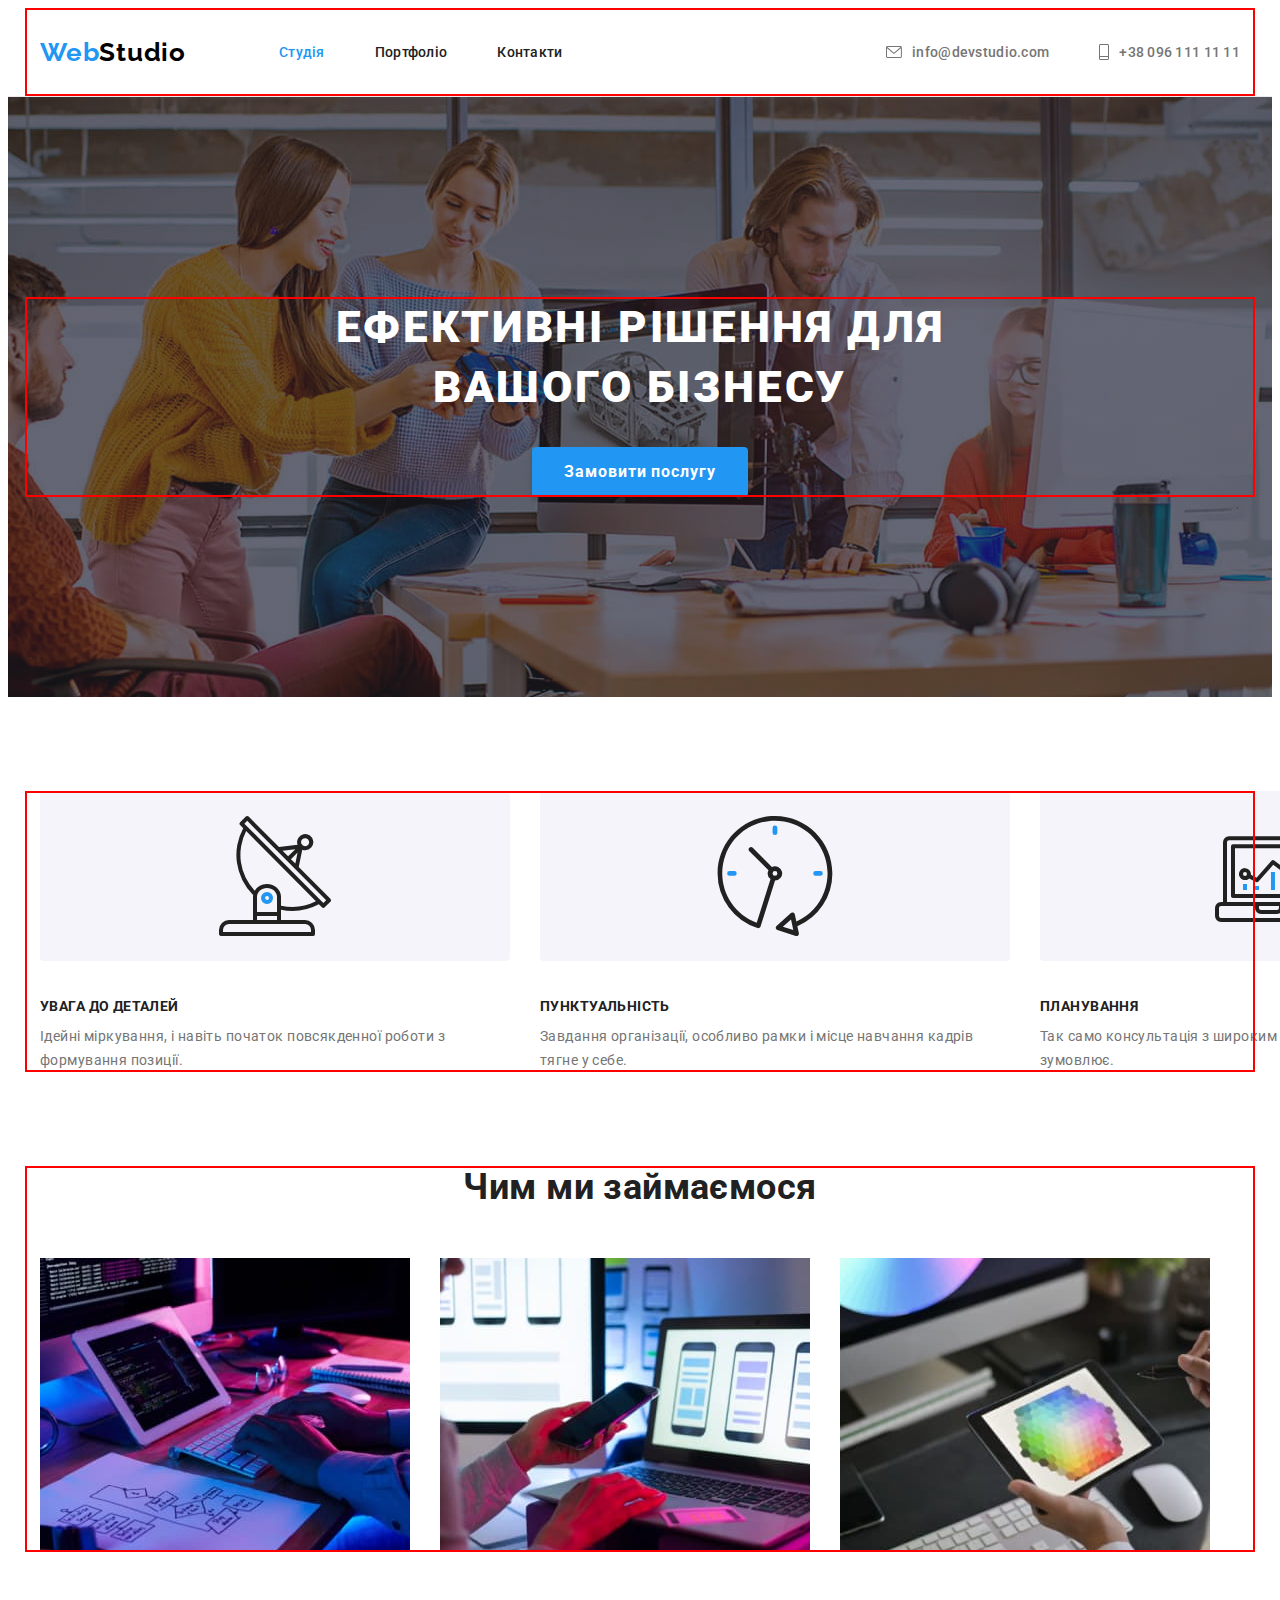
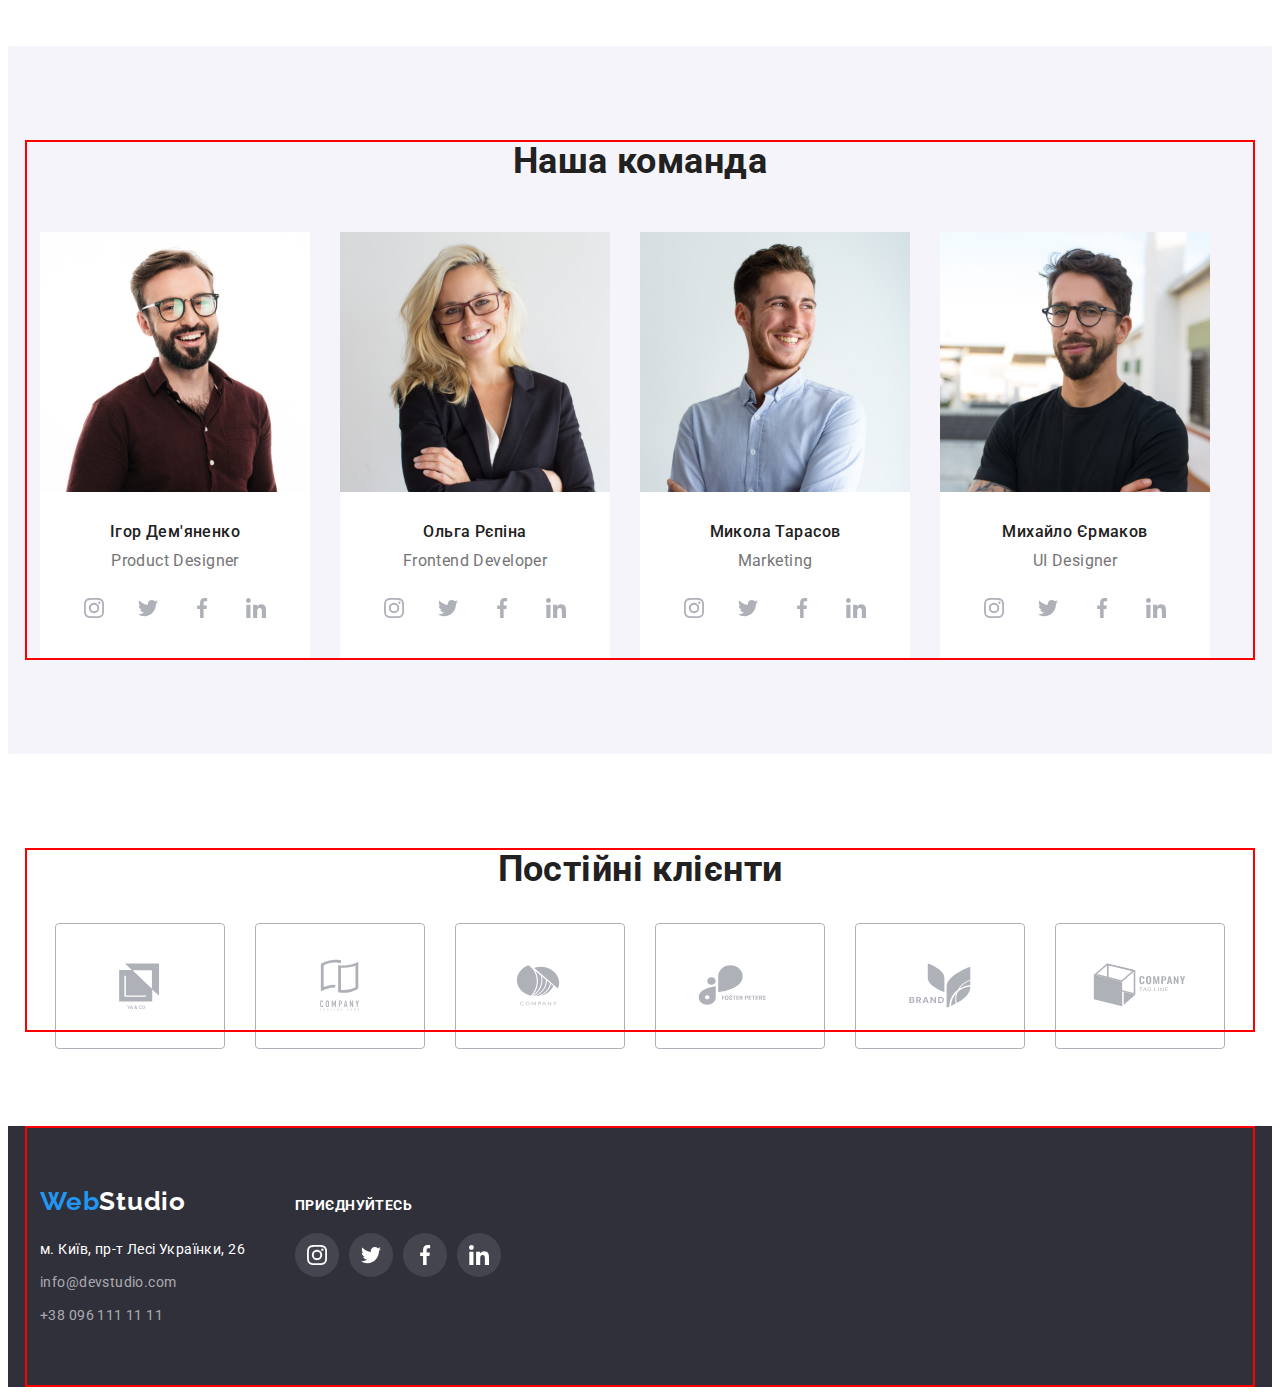
==== commit 8ea577d8: "fourth commit" ====
--- a/index.html
+++ b/index.html
@@ -464,85 +464,87 @@
     </main>
     <footer class="footer-section">
       <div class="container footer-container">
-        <a href="/index.html" class="footer-logo logo-first-part"
-          >Web<span class="footer-logo logo-second-alt-part">Studio</span></a
-        >
-        <address class="address-container">
-          <ul class="address-list list">
-            <li class="contact-list">
+        <div class="footer-address">
+          <a href="/index.html" class="footer-logo logo-first-part"
+            >Web<span class="footer-logo logo-second-alt-part">Studio</span></a
+          >
+          <address class="address-container">
+            <ul class="address-list list">
+              <li class="contact-list">
+                <a
+                  class="address-item link"
+                  href="https://goo.gl/maps/CPtrU1FHBa2aNyZL9"
+                  target="_blank"
+                  rel="noopener noreferrer"
+                  >м. Київ, пр-т Лесі Українки, 26</a
+                >
+              </li>
+              <li class="contact-list">
+                <a class="address-link link" href="mailto:info@devstudio.com">info@devstudio.com</a>
+              </li>
+              <li class="contact-list">
+                <a class="address-link link" href="tel:+380961111111">+38 096 111 11 11</a>
+              </li>
+            </ul>
+          </address>
+        </div>
+        <div class="footer-socials-container">
+          <h2 class="footer-socials-title">приєднуйтесь</h2>
+          <ul class="footer-socials list">
+            <li class="footer-socials-item">
               <a
-                class="address-item link"
-                href="https://goo.gl/maps/CPtrU1FHBa2aNyZL9"
+                class="footer-socials-link link"
+                href="https://instagram.com"
                 target="_blank"
                 rel="noopener noreferrer"
-                >м. Київ, пр-т Лесі Українки, 26</a
+                aria-label="Instagram"
               >
-            </li>
-            <li class="contact-list">
-              <a class="address-link link" href="mailto:info@devstudio.com">info@devstudio.com</a>
-            </li>
-            <li class="contact-list">
-              <a class="address-link link" href="tel:+380961111111">+38 096 111 11 11</a>
-            </li>
-          </ul>
-        </address>
-      </div>
-      <div class="container footer-socials">
-        <h2 class="footer-socials-title">приєднуйтесь</h2>
-        <ul class="socials list">
-          <li class="socials-item">
-            <a
-              class="socials-link link"
-              href="https://instagram.com"
-              target="_blank"
-              rel="noopener noreferrer"
-              aria-label="Instagram"
-            >
-              <svg class="socials-icon" width="20" height="20">
-                <use href="./images/icons.svg#icon-instagram"></use>
-              </svg>
-            </a>
-          </li>
-          <li class="socials-item">
-            <a
-              class="socials-link link"
-              href="https://twitter.com"
-              aria-label="Twitter"
-              target="_blank"
-              rel="noopener noreferrer"
-            >
-              <svg class="socials-icon" width="20" height="20">
-                <use href="./images/icons.svg#icon-twitter"></use>
-              </svg>
-            </a>
-          </li>
-          <li class="socials-item">
-            <a
-              class="socials-link link"
-              href="https://facebook.com"
-              aria-label="Facebook"
-              target="_blank"
-              rel="noopener noreferrer"
-            >
-              <svg class="socials-icon" width="20" height="20">
-                <use href="./images/icons.svg#icon-facebook"></use>
-              </svg>
-            </a>
-          </li>
-          <li class="socials-item">
-            <a
-              class="socials-link link"
-              href="https://linkedin.com"
-              aria-label="LinkedIn"
-              target="_blank"
-              rel="noopener noreferrer"
-            >
-              <svg class="socials-icon" width="20" height="20">
-                <use href="./images/icons.svg#icon-linkedin"></use>
-              </svg>
-            </a>
-          </li>
-        </ul>
+                <svg class="footer-socials-icon" width="20" height="20">
+                  <use href="./images/icons.svg#icon-instagram"></use>
+                </svg>
+              </a>
+            </li>
+            <li class="footer-socials-item">
+              <a
+                class="footer-socials-link link"
+                href="https://twitter.com"
+                aria-label="Twitter"
+                target="_blank"
+                rel="noopener noreferrer"
+              >
+                <svg class="footer-socials-icon" width="20" height="20">
+                  <use href="./images/icons.svg#icon-twitter"></use>
+                </svg>
+              </a>
+            </li>
+            <li class="footer-socials-item">
+              <a
+                class="footer-socials-link link"
+                href="https://facebook.com"
+                aria-label="Facebook"
+                target="_blank"
+                rel="noopener noreferrer"
+              >
+                <svg class="footer-socials-icon" width="20" height="20">
+                  <use href="./images/icons.svg#icon-facebook"></use>
+                </svg>
+              </a>
+            </li>
+            <li class="footer-socials-item">
+              <a
+                class="footer-socials-link link"
+                href="https://linkedin.com"
+                aria-label="LinkedIn"
+                target="_blank"
+                rel="noopener noreferrer"
+              >
+                <svg class="footer-socials-icon" width="20" height="20">
+                  <use href="./images/icons.svg#icon-linkedin"></use>
+                </svg>
+              </a>
+            </li>
+          </ul>
+        </div>
       </div>
     </footer>
   </body>
--- a/css/styles.css
+++ b/css/styles.css
@@ -22,9 +22,11 @@
   --btn-hero-cl: #2196f3;
   --bnt-act-cl: #188ce8;
   --team-bg-cl: #f5f4fa;
+  --footer-icon-bg-cl: rgba(255, 255, 255, 0.1);
 
   /* Others */
   --icon-clients: #AFB1B8;
+  --footer-icon-clients: #FFFFFF;
 
 }
 
@@ -179,10 +181,16 @@
 /* Hero */
 
 .hero-section {
+  max-width: 1600px;
+  margin-left: auto;
+  margin-right: auto;
   padding-top: 200px;
   padding-bottom: 200px;
-  /* background-image: linear-gradient(to right, rgba(47, 48, 58, 0.4), rgba(47, 48, 58, 0.4)), url(‘./images/hero-background.jpg’); */
-  /* background-color: var(--second-bg-cl); */
+  background-image: linear-gradient(to right, rgba(47, 48, 58, 0.4), rgba(47, 48, 58, 0.4)), url(../images/hero-background.jpg);
+  background-color: var(--second-bg-cl);
+  background-position: center;
+  background-repeat: no-repeat;
+  background-size: cover;
 }
 
 .hero-title {
@@ -416,10 +424,15 @@
 /* footer */
 
 .footer-container {
+  display: flex;
+  align-items: baseline;
+}
+
+.footer-address {
   padding-top: 60px;
   padding-bottom: 60px;
   display: block;
-  margin-right: 70px;
+  margin-right: 50px;
 }
 
 .address-container {
@@ -460,19 +473,44 @@
   color: var(--accent-txt-cl);
 }
 
-.footer-socials {
-  display: block;
-}
-
 .footer-socials-title {
   font-weight: 700;
   font-size: 14px;
   line-height: calc(16 / 14);
   color: var(--light-txt-cl);
-}
-
-.footer-section {
-  align-items: baseline
+  text-transform: uppercase;
+  margin-bottom: 20px;
+}
+
+.footer-socials {
+  display: flex;
+  gap: 10px;
+  justify-content: center;
+}
+
+.footer-socials-link {
+  display: flex;
+  align-items: center;
+  justify-content: center;
+  width: 44px;
+  height: 44px;
+  background-color: var(--footer-icon-bg-cl);
+  border-radius: 50%;
+}
+
+.footer-socials-link:hover,
+.footer-socials-link:focus {
+  background-color: var(--accent-txt-cl);
+}
+
+.footer-socials-icon {
+  fill: var(--footer-icon-clients);
+}
+
+.footer-socials-link:hover .socials-icon,
+.footer-socials-link:focus .socials-icon {
+  background-color: var(--accent-txt-cl);
+  fill: var(--light-txt-cl);
 }
 
 /* portfolio */
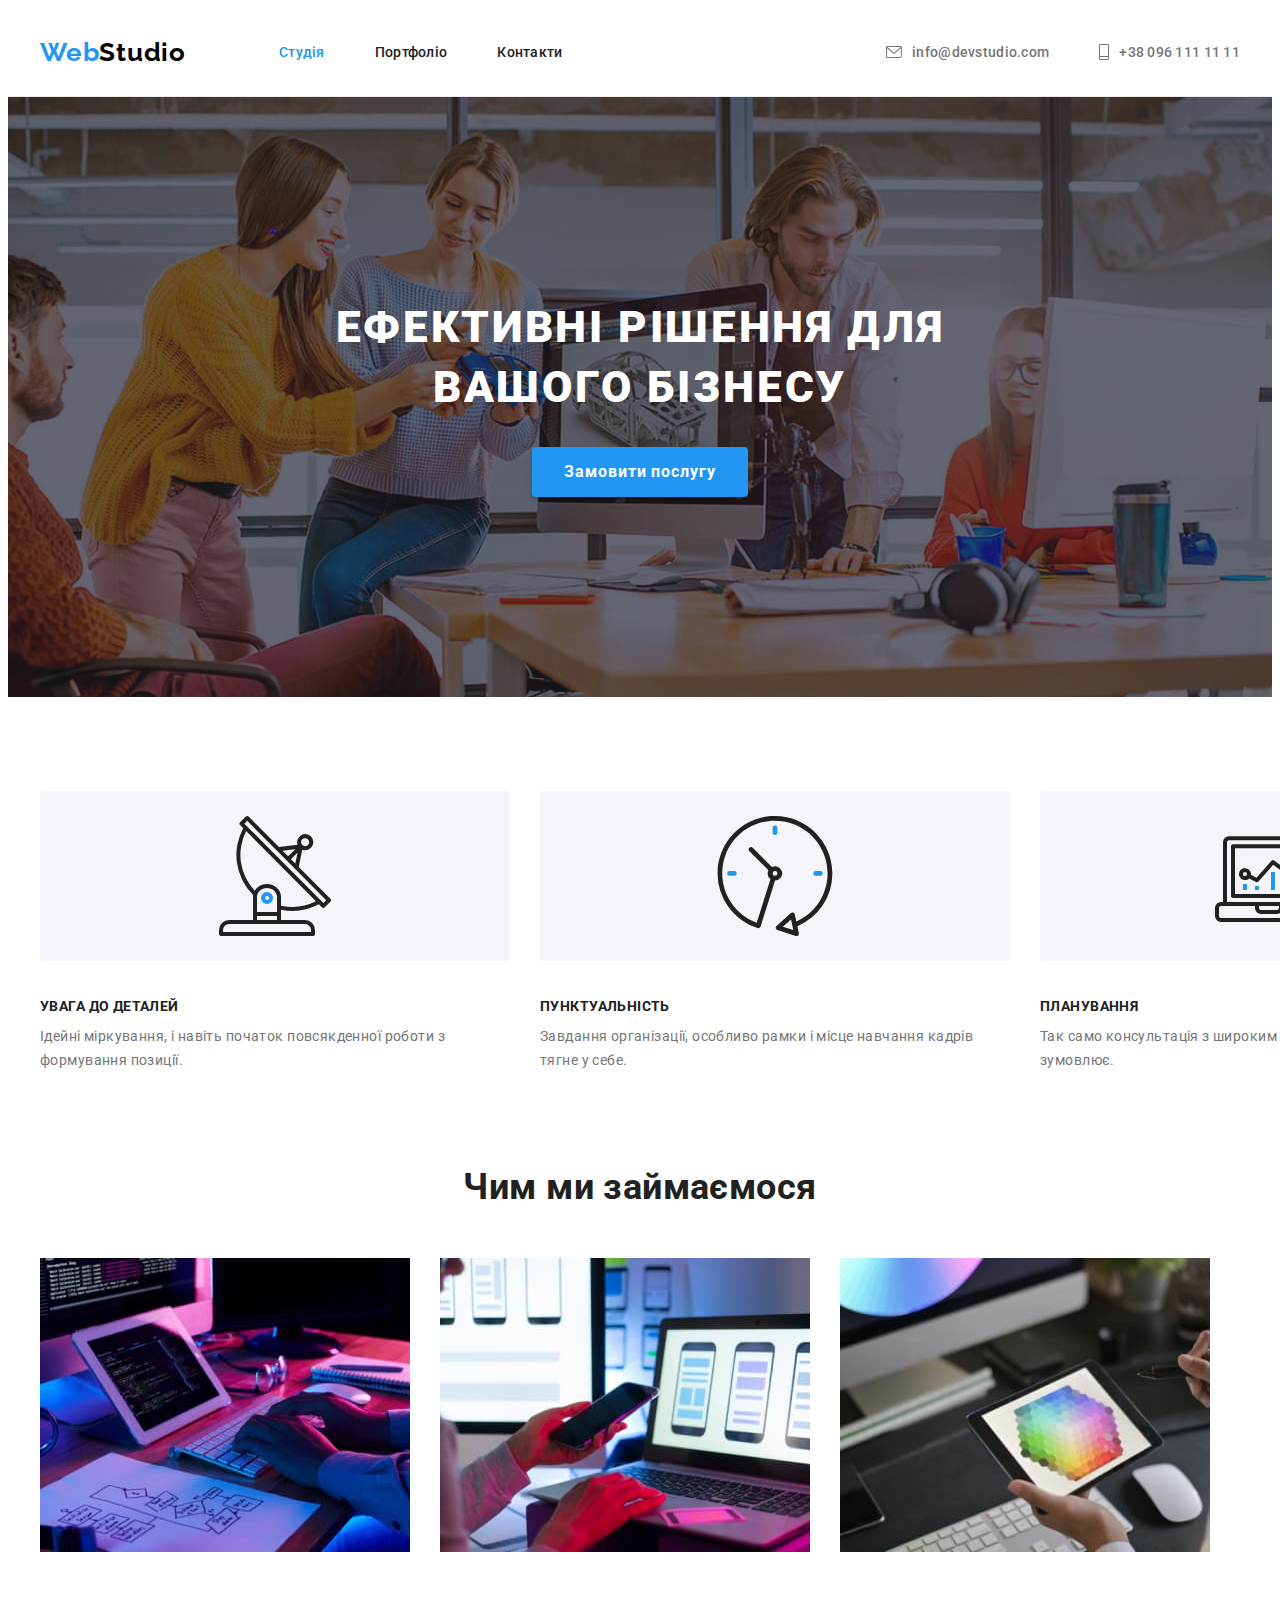
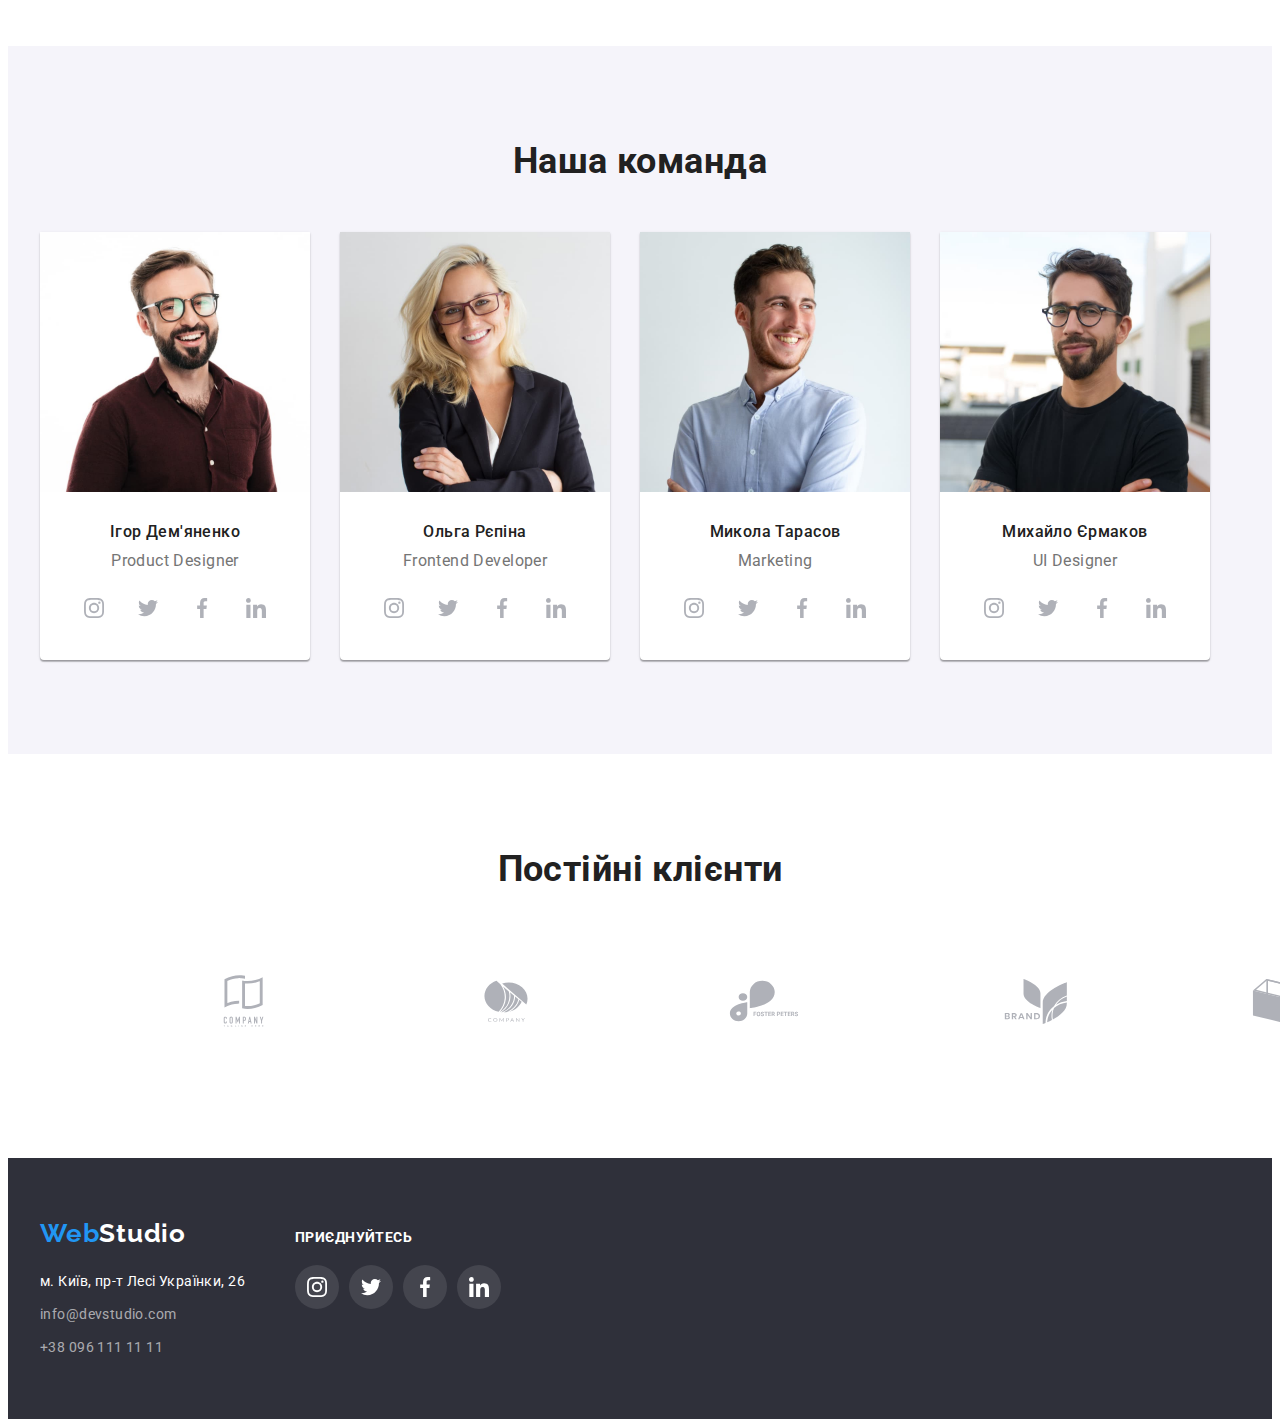
==== commit 302a6089: "fifth coomit" ====
--- a/index.html
+++ b/index.html
@@ -418,42 +418,42 @@
           <ul class="clients-list list">
             <li class="clients-item">
               <a class="clients-link link" href="">
-                <svg class="clients-icon" width="106" heigth="60">
+                <svg class="clients-icon" width="106" height="60">
                   <use href="./images/icons.svg#icon-Logo-company-1"></use>
                 </svg>
               </a>
             </li>
             <li class="clients-item">
               <a class="clients-link link" href="">
-                <svg class="clients-icon" width="106" heigth="60">
+                <svg class="clients-icon" width="106" height="60">
                   <use href="./images/icons.svg#icon-Logo-company-2"></use>
                 </svg>
               </a>
             </li>
             <li class="clients-item">
               <a class="clients-link link" href="">
-                <svg class="clients-icon" width="106" heigth="60">
+                <svg class="clients-icon" width="106" height="60">
                   <use href="./images/icons.svg#icon-Logo-company-3"></use>
                 </svg>
               </a>
             </li>
             <li class="clients-item">
               <a class="clients-link link" href="">
-                <svg class="clients-icon" width="106" heigth="60">
+                <svg class="clients-icon" width="106" height="60">
                   <use href="./images/icons.svg#icon-Logo-company-4"></use>
                 </svg>
               </a>
             </li>
             <li class="clients-item">
               <a class="clients-link link" href="">
-                <svg class="clients-icon" width="106" heigth="60">
+                <svg class="clients-icon" width="106" height="60">
                   <use href="./images/icons.svg#icon-Logo-company-5"></use>
                 </svg>
               </a>
             </li>
             <li class="clients-item">
               <a class="clients-link link" href="">
-                <svg class="clients-icon" width="106" heigth="60">
+                <svg class="clients-icon" width="106" height="60">
                   <use href="./images/icons.svg#icon-Logo-company-6"></use>
                 </svg>
               </a>
--- a/css/styles.css
+++ b/css/styles.css
@@ -83,8 +83,8 @@
   padding-right: 15px;
   margin-left: auto;
   margin-right: auto;
-  outline: 2px solid red;
-  outline-offset: -2px;
+  /* outline: 2px solid red;
+  outline-offset: -2px; */
 }
 
 /* Header */
@@ -328,6 +328,12 @@
   justify-content: center;
 }
 
+.team-card {
+  box-shadow: 0px 1px 3px rgba(0, 0, 0, 0.12), 0px 1px 1px rgba(0, 0, 0, 0.14), 0px 2px 1px rgba(0, 0, 0, 0.2);
+  border-radius: 0px 0px 4px 4px;
+  border: none;
+}
+
 .socials-link {
   display: flex;
   align-items: center;
@@ -398,25 +404,27 @@
   justify-content: center;
   width: 170px;
   height: 92px;
+  padding: 16px 32px;
+  border-radius: 4px solid #AFB1B8;
 }
 
 .clients-icon {
-  width: 170px;
-  height: 92px;
-  padding: 16px 32px;
-  border: 1px solid #AFB1B8;
+  /* width: 170px;
+  height: 92px; */
+  /* padding: 16px 32px; */
+  /* border: 1px solid #AFB1B8; */
   fill: var(--icon-clients);
-  border-radius: 4px;
+  /* border-radius: 4px; */
+}
+
+.clients-link:hover,
+.clients-link:focus {
+  fill: var(--accent-txt-cl);
+  border: 1px solid #2196F3;
 }
 
 .clients-link .clients-icon:hover,
 .clients-link .clients-icon:focus {
-  fill: var(--accent-txt-cl);
-  border: 1px solid #2196F3;
-}
-
-.clients-link:hover,
-.clients-link:focus {
   fill: var(--accent-txt-cl);
   border: 1px solid #2196F3;
 }
@@ -570,6 +578,11 @@
   gap: 30px;
 }
 
+.project-item:hover,
+.project-item:focus {
+  box-shadow: 0px 1px 1px rgba(0, 0, 0, 0.12), 0px 4px 4px rgba(0, 0, 0, 0.06), 1px 4px 6px rgba(0, 0, 0, 0.16);
+}
+
 .portfolio-title {
   margin-bottom: 4px;
   font-weight: 700;
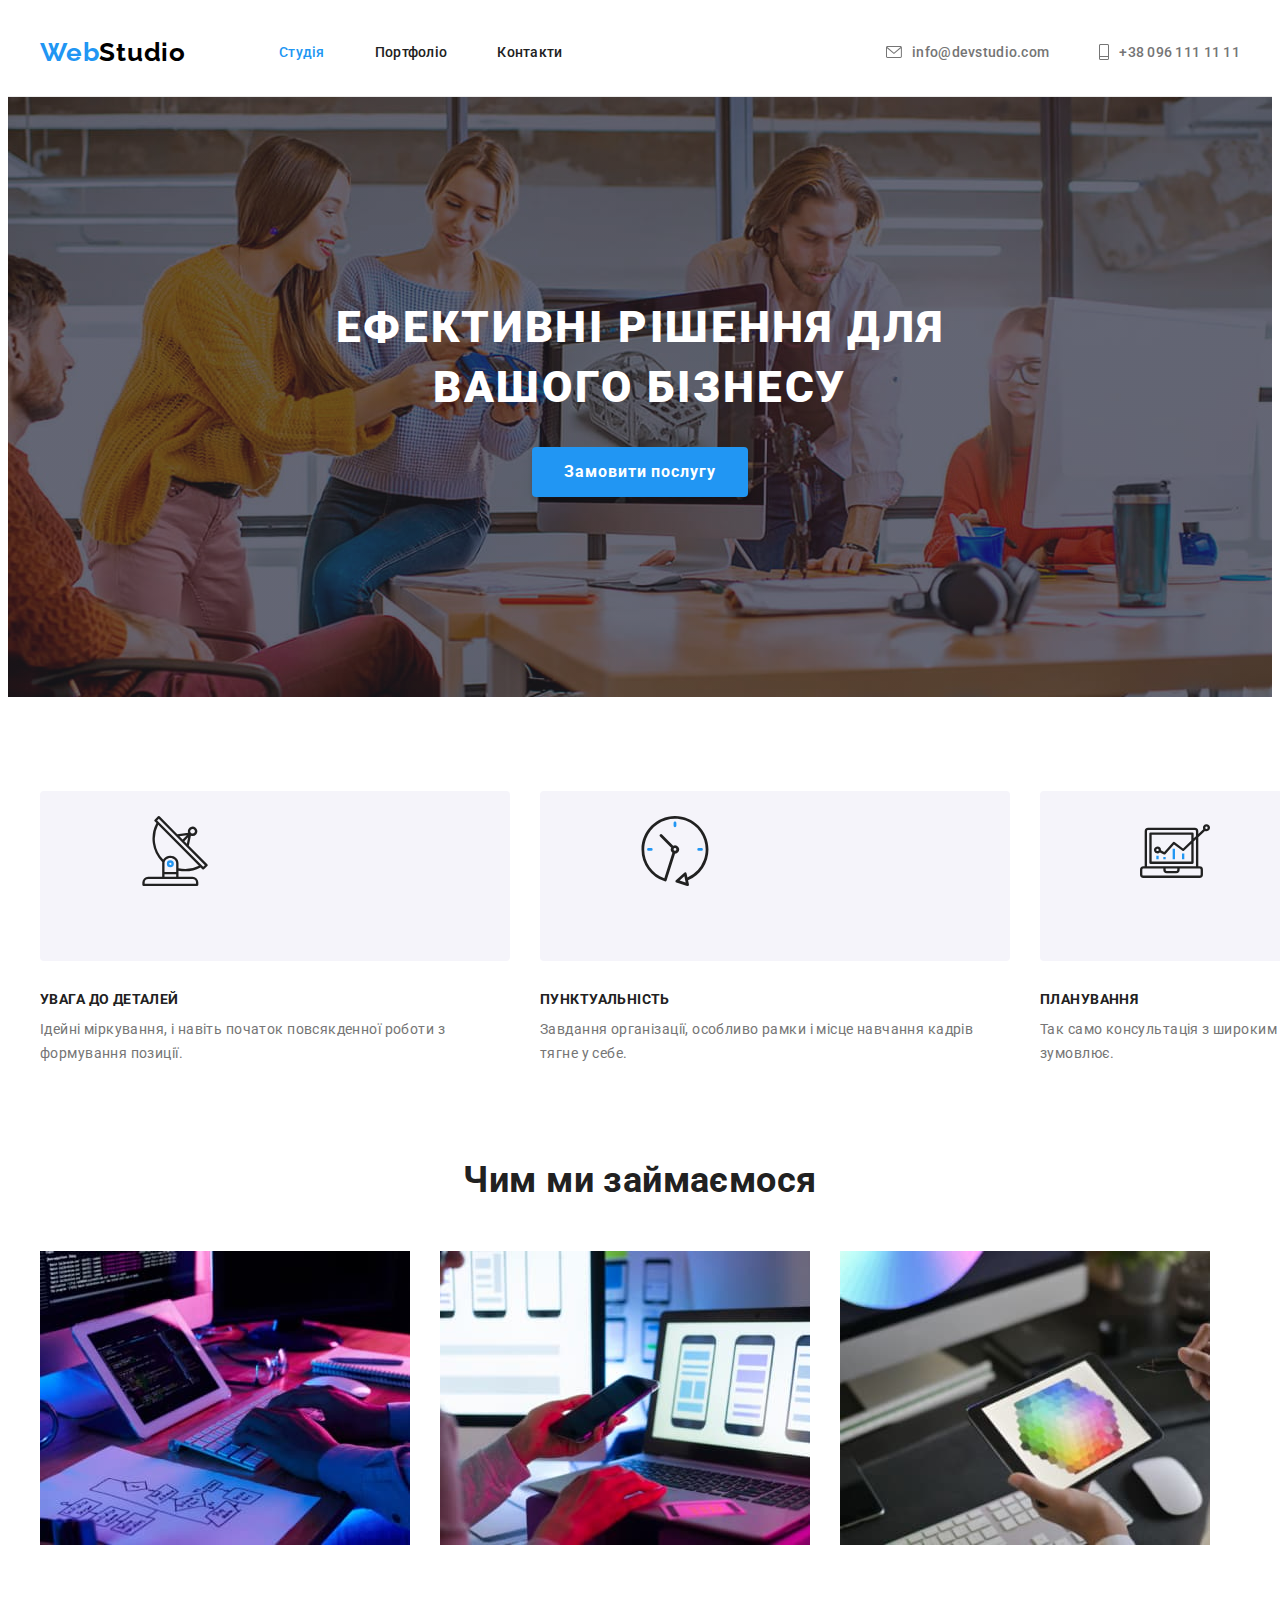
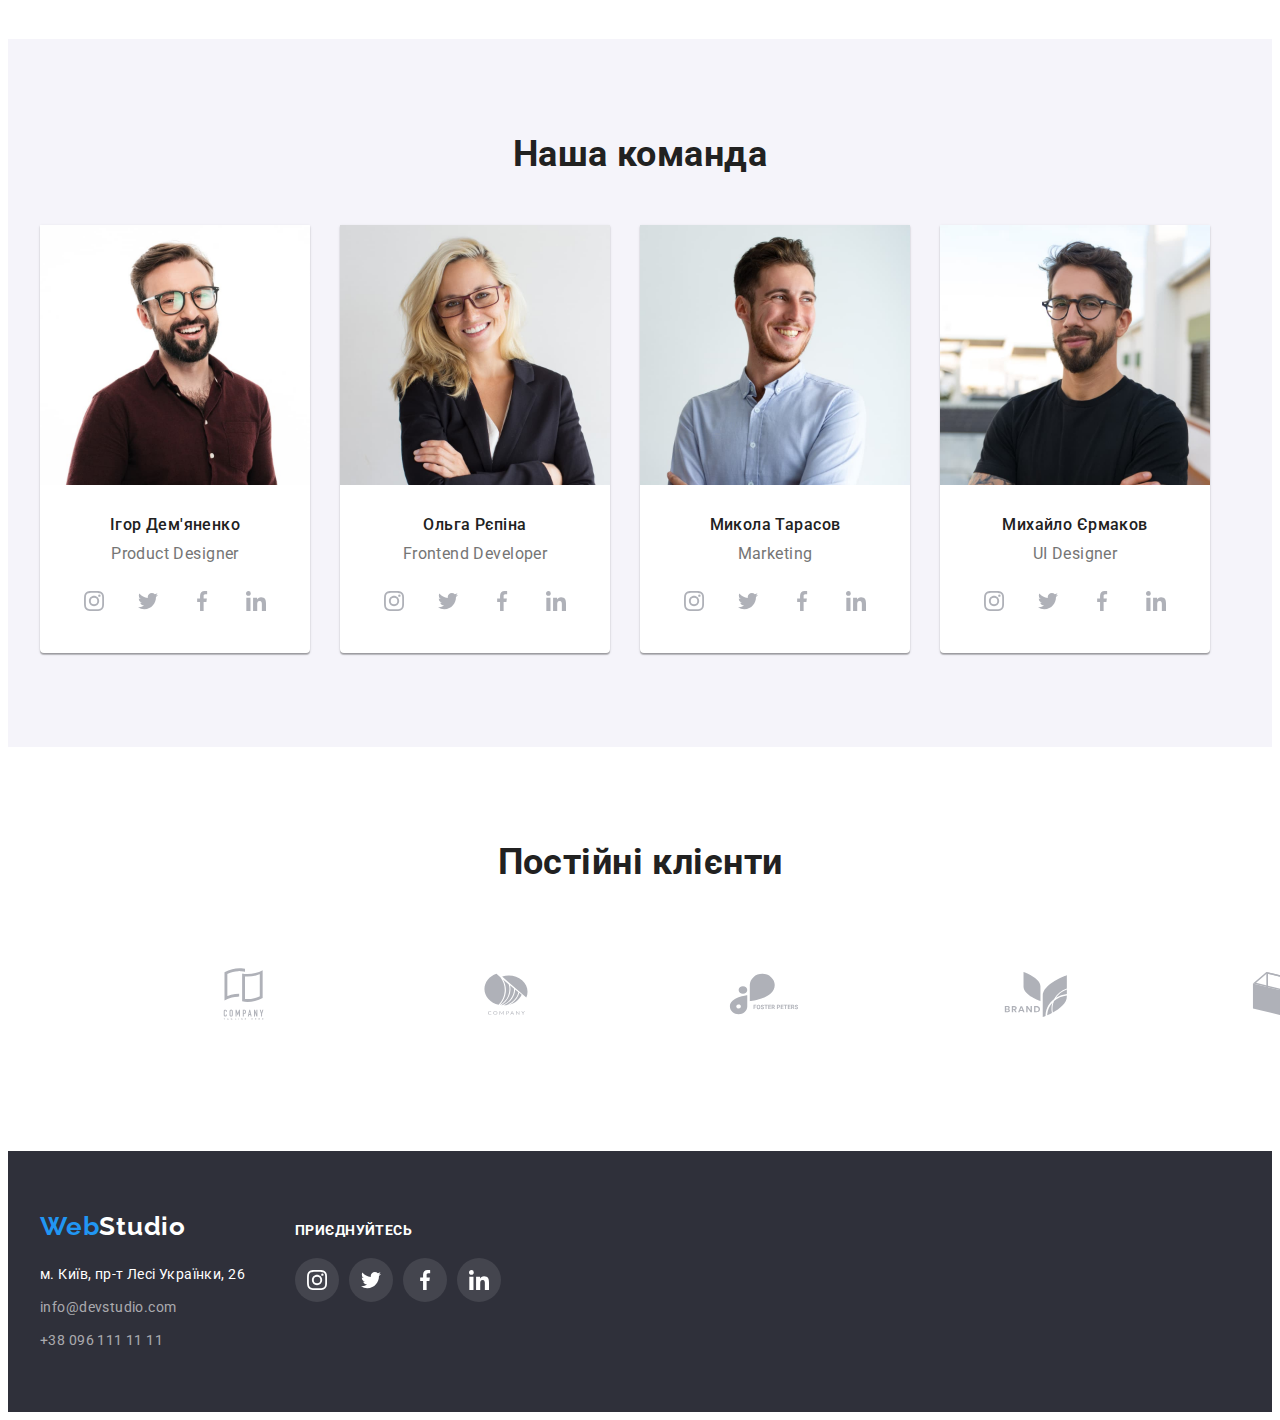
==== commit 65512719: "fifth commit" ====
--- a/index.html
+++ b/index.html
@@ -69,36 +69,44 @@
           <h2 class="visually-hidden">Особливості роботи WebStudio</h2>
           <ul class="features-list list">
             <li class="features-item">
-              <svg class="features-icons" width="70" height="70">
-                <use href="./images/icons.svg#icon-antenna"></use>
-              </svg>
+              <div class="features-container-icons">
+                <svg class="features-icons" width="70" height="70">
+                  <use href="./images/icons.svg#icon-antenna"></use>
+                </svg>
+              </div>
               <h3 class="feature-title">Увага до деталей</h3>
               <p class="features-text">
                 Ідейні міркування, і навіть початок повсякденної роботи з формування позиції.
               </p>
             </li>
             <li class="features-item">
-              <svg class="features-icons" width="70" height="70">
-                <use href="./images/icons.svg#icon-clock"></use>
-              </svg>
+              <div class="features-container-icons">
+                <svg class="features-icons" width="70" height="70">
+                  <use href="./images/icons.svg#icon-clock"></use>
+                </svg>
+              </div>
               <h3 class="feature-title">Пунктуальність</h3>
               <p class="features-text">
                 Завдання організації, особливо рамки і місце навчання кадрів тягне у себе.
               </p>
             </li>
             <li class="features-item">
-              <svg class="features-icons" width="70" height="70">
-                <use href="./images/icons.svg#icon-diagram"></use>
-              </svg>
+              <div class="features-container-icons">
+                <svg class="features-icons" width="70" height="70">
+                  <use href="./images/icons.svg#icon-diagram"></use>
+                </svg>
+              </div>
               <h3 class="feature-title">Планування</h3>
               <p class="features-text">
                 Так само консультація з широким активом значною мірою зумовлює.
               </p>
             </li>
             <li class="features-item">
-              <svg class="features-icons" width="70" height="70">
-                <use href="./images/icons.svg#icon-astronaut"></use>
-              </svg>
+              <div class="features-container-icons">
+                <svg class="features-icons" width="70" height="70">
+                  <use href="./images/icons.svg#icon-astronaut"></use>
+                </svg>
+              </div>
               <h3 class="feature-title">Сучасні Технології</h3>
               <p class="features-text">
                 Значимість цих проблем настільки очевидна, що реалізація планових завдань.
--- a/css/styles.css
+++ b/css/styles.css
@@ -260,7 +260,7 @@
   flex-basis: calc((100% - 90) /4);
 }
 
-.features-icons {
+.features-container-icons {
   width: 270px;
   height: 120px;
   padding: 25px 100px;
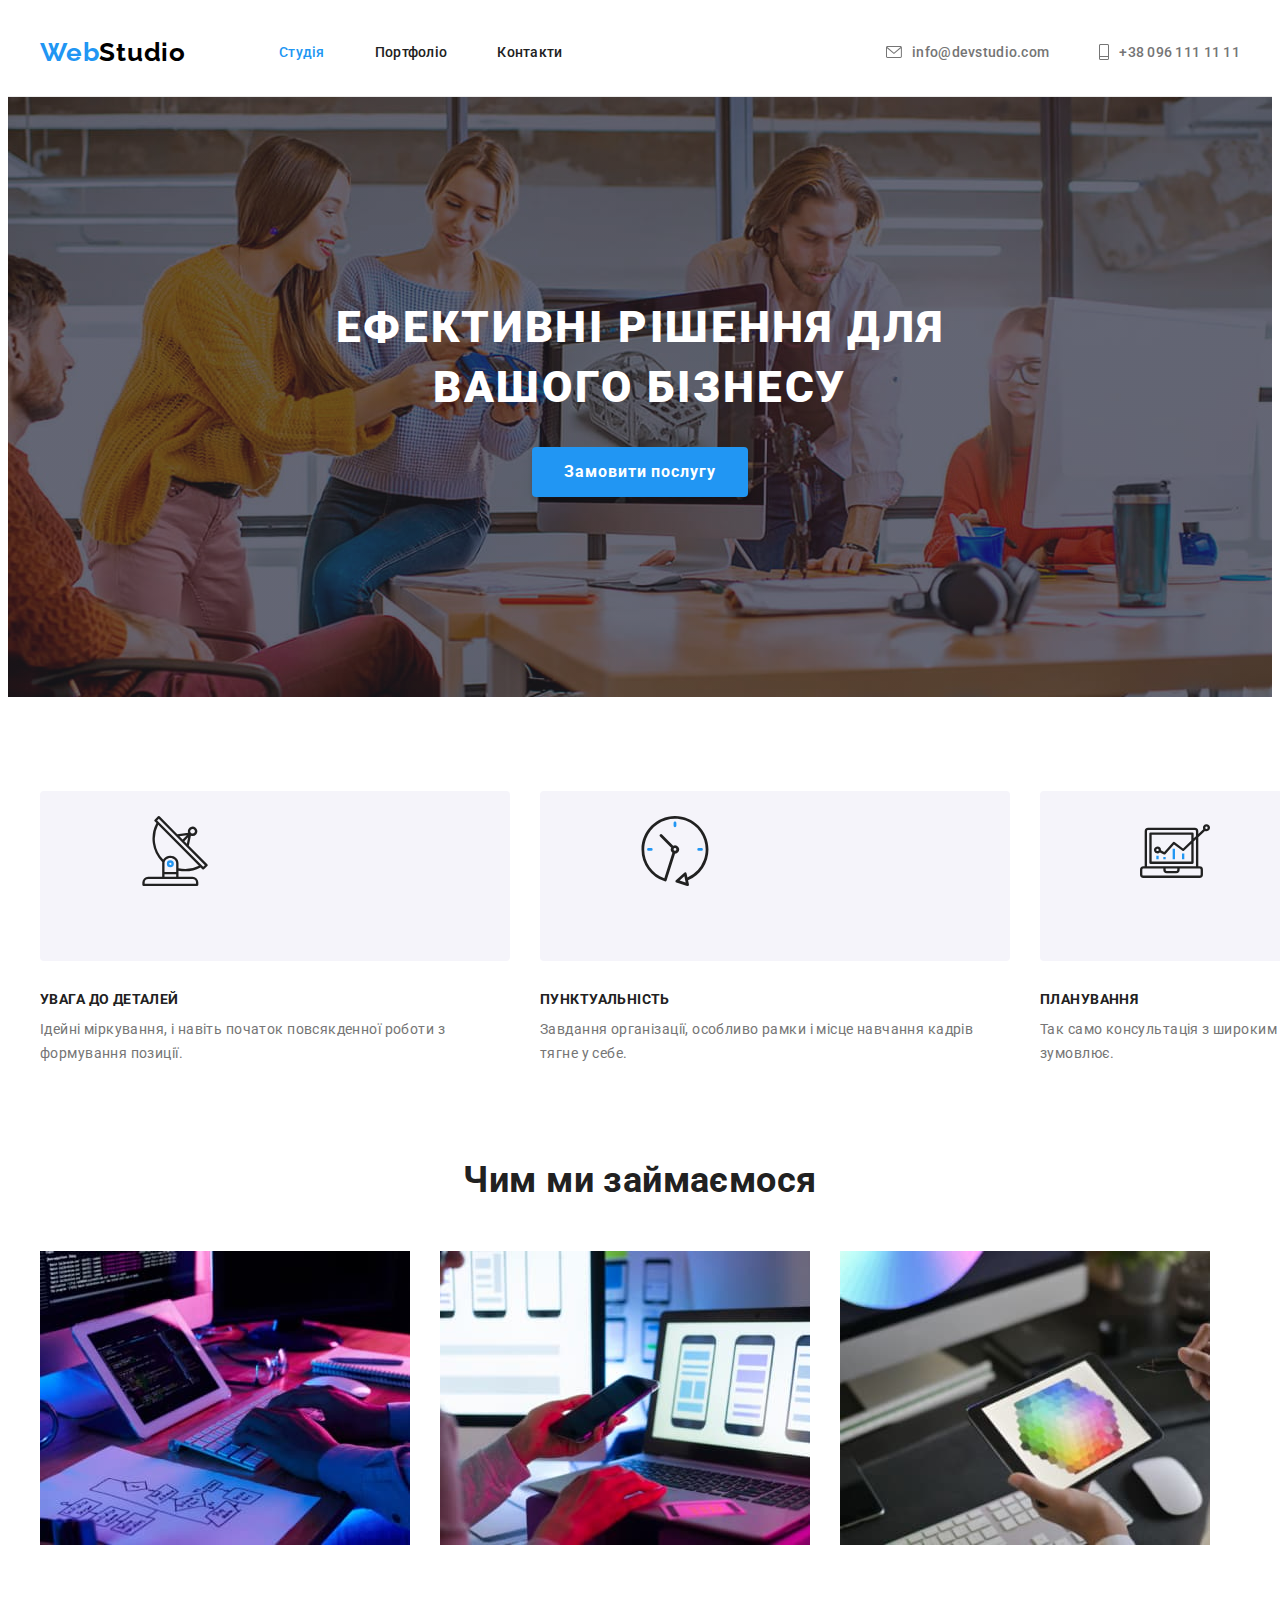
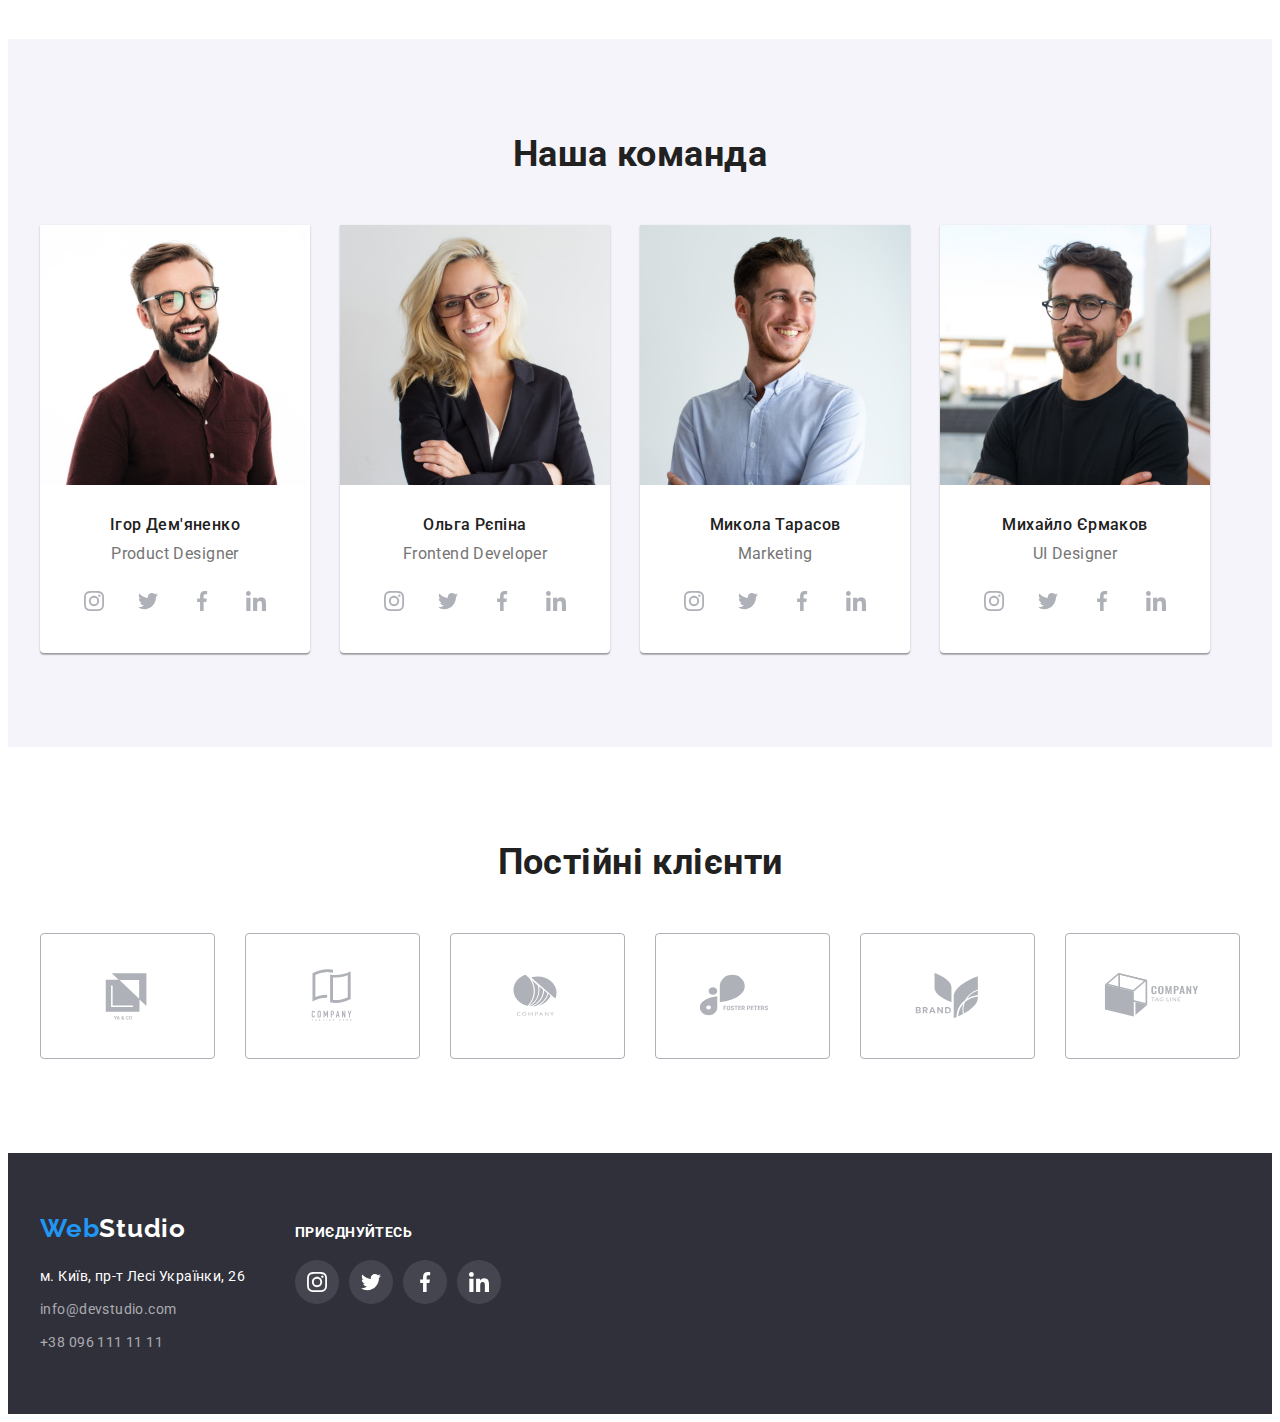
==== commit 02e61c3d: "fifth commit" ====
--- a/index.html
+++ b/index.html
@@ -497,7 +497,7 @@
           </address>
         </div>
         <div class="footer-socials-container">
-          <h2 class="footer-socials-title">приєднуйтесь</h2>
+          <p class="footer-socials-title">приєднуйтесь</p>
           <ul class="footer-socials list">
             <li class="footer-socials-item">
               <a
--- a/css/styles.css
+++ b/css/styles.css
@@ -395,51 +395,43 @@
 .clients-list {
   display: flex;
   gap: 30px;
+}
+
+.clients-item {
+  flex-basis: calc((100% - 150px) / 6);
+}
+
+.clients-link {
+  display: flex;
+  align-items: center;
   justify-content: center;
-}
-
-.clients-link {
-  display: flex;
-  align-items: center;
-  justify-content: center;
-  width: 170px;
   height: 92px;
   padding: 16px 32px;
-  border-radius: 4px solid #AFB1B8;
-}
-
-.clients-icon {
-  /* width: 170px;
-  height: 92px; */
-  /* padding: 16px 32px; */
-  /* border: 1px solid #AFB1B8; */
+  border: 1px solid #AFB1B8;
+  border-radius: 4px;
   fill: var(--icon-clients);
-  /* border-radius: 4px; */
 }
 
 .clients-link:hover,
 .clients-link:focus {
   fill: var(--accent-txt-cl);
   border: 1px solid #2196F3;
-}
-
-.clients-link .clients-icon:hover,
-.clients-link .clients-icon:focus {
-  fill: var(--accent-txt-cl);
-  border: 1px solid #2196F3;
+  border-radius: 4px;
 }
 
 /* footer */
 
+.footer-section {
+    padding-top: 60px;
+    padding-bottom: 60px;
+}
+
 .footer-container {
   display: flex;
   align-items: baseline;
 }
 
 .footer-address {
-  padding-top: 60px;
-  padding-bottom: 60px;
-  display: block;
   margin-right: 50px;
 }
 
@@ -554,6 +546,7 @@
 
 .portfolio-button:hover,
 .portfolio-button:focus {
+  box-shadow: 0px 3px 1px rgba(0, 0, 0, 0.1), 0px 1px 2px rgba(0, 0, 0, 0.08), 0px 2px 2px rgba(0, 0, 0, 0.12);
   background-color: var(--btn-filter-act-cl);
   color: var(--light-txt-cl);
   border-radius: 4px;
@@ -578,8 +571,12 @@
   gap: 30px;
 }
 
-.project-item:hover,
-.project-item:focus {
+.project-link {
+  display: block;
+}
+
+.project-link:hover,
+.project-link:focus {
   box-shadow: 0px 1px 1px rgba(0, 0, 0, 0.12), 0px 4px 4px rgba(0, 0, 0, 0.06), 1px 4px 6px rgba(0, 0, 0, 0.16);
 }
 
